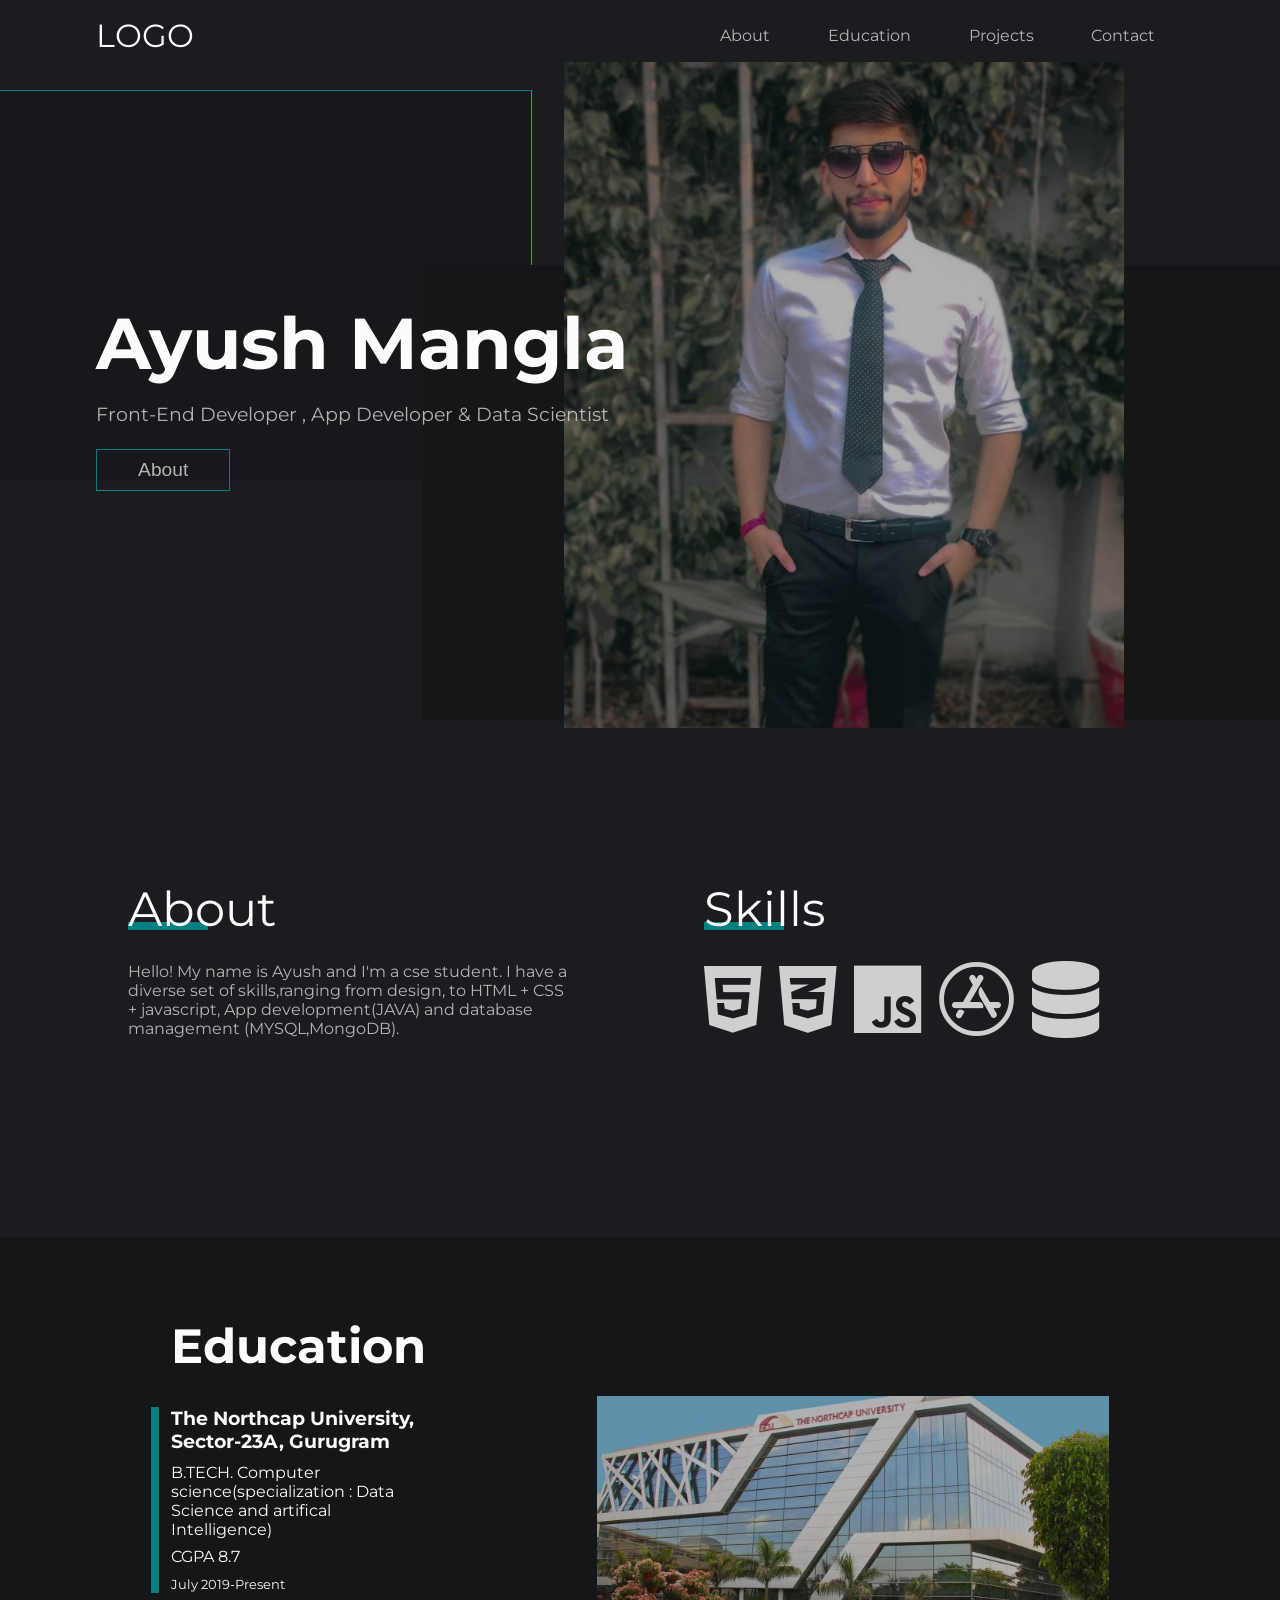
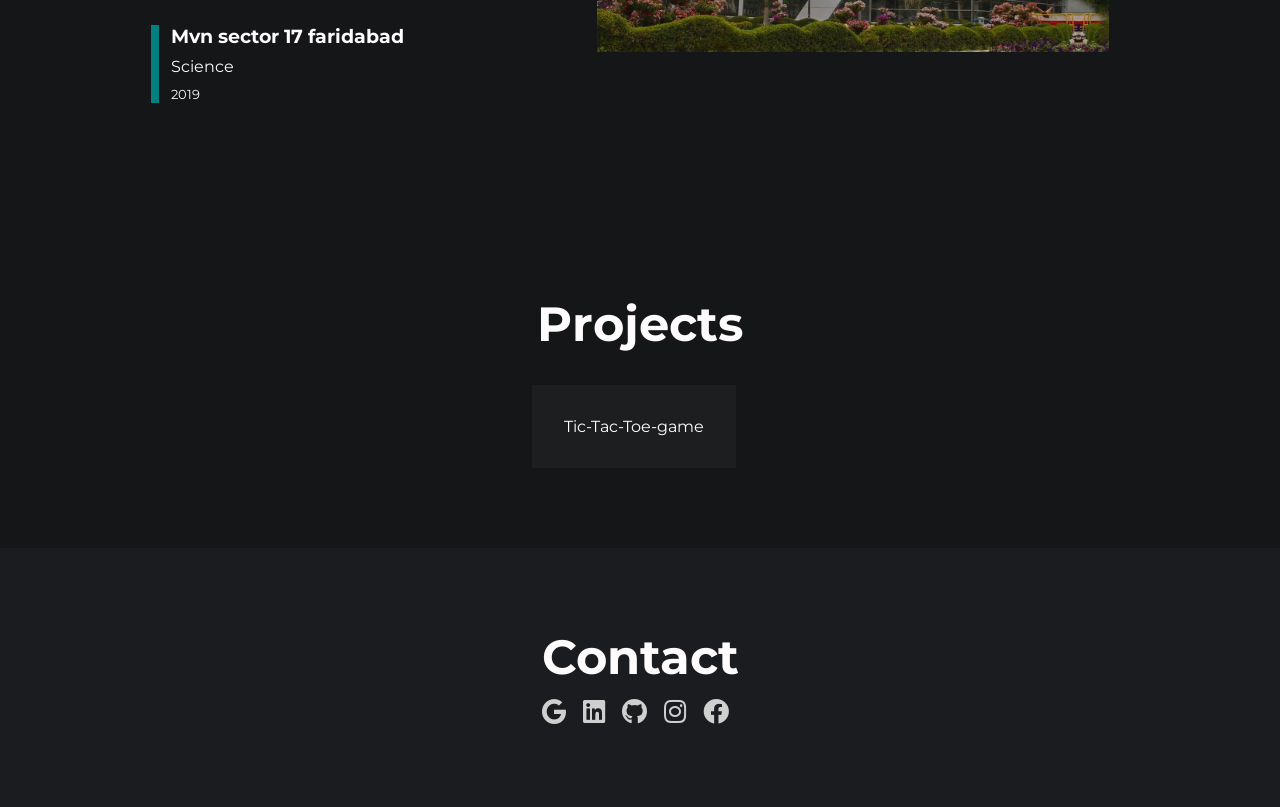
==== index.html @ 94862a06 "Update index.html" ====
<!DOCTYPE html>
<html lang="en">
<head>
    <meta charset="UTF-8">
    <meta name="viewport" content="width=device-width, initial-scale=1.0">
    <title>Ayush Mangla Portfolio</title>
    <link rel="stylesheet" href="style.css">
    <link rel="stylesheet" href="https://cdnjs.cloudflare.com/ajax/libs/font-awesome/5.15.3/css/all.min.css">
</head>
<body>
    <header class="nav center">
        <p class="logo">LOGO</p>
        <input type="checkbox" name="" class="checkBtn"/>
        <ol class="center">
            <a href="#About"><li>About</li></a>
            <a href="#Education"><li>Education</li></a>
            <a href="#Projects"><li>Projects</li></a>
            <a href="#Contact"><li>Contact</li></a>
        </ol>
    </header>
    <section class="main">
        <div class="box">
            <h1>Ayush Mangla</h1>
            <p>Front-End Developer , App Developer & Data Scientist</p>
            <a href="#About"><button class="btn">About</button></a>
        </div>
        <img src="profile.jpg"  alt="">
    </section>


    <!-- about -->
    <div class="about center" id="About">
        <div class="box_wrap">
            <p class="heading">About</p>
            <p class="text">Hello! My name is Ayush and I'm a cse student. I have a diverse set of skills,ranging from design, to HTML + CSS + javascript, App development(JAVA) and database management (MYSQL,MongoDB).</p>
        </div>
        <div class="box_wrap"> 
            <p class="heading">Skills</p>
            <div class="icons">
            <div class="skills_box">
                <i class="fab fa-html5 fa-3x"></i>
                <i class="fab fa-css3-alt fa-3x"></i>
                <i class="fab fa-js fa-3x"></i>
                <i class="fab fa-app-store fa-3x"></i>
                <i class="fas fa-database fa-3x"></i>
            </div>
        </div>
    </div>
    </div>


    <!-- education -->
    <div class="education center" id="Education">
        <div class="left_box">
            <h1 class="heading">Education</h1>
            <div class="container">
                <h3>The Northcap University, Sector-23A, Gurugram</h3>
                <p>B.TECH. Computer science(specialization : Data Science and artifical Intelligence)</p>
                <p>CGPA 8.7</p>
                <small>July 2019-Present</small>
            </div>
            <div class="container">
                <h3>Mvn sector 17 faridabad</h3>
                <p>Science</p>
                <small>2019</small>
            </div>
        </div>
        <div class="right_box">
            <img src="university.jpg" alt="">
        </div>
    </div>
    <!-- Projects -->
    <div class="projects center" id="Projects">
        <h3>Projects</h3>
        <div class="container">
            <a href="https://github.com/AyushMangla260/gameconnect-Tic-Tac-Toe-game", target="_blank">
                <div>Tic-Tac-Toe-game</div>
            </a>
        </div>
    </div>

    <!-- Contact -->
    <div class="contact center" id="Contact">
        <h3>Contact</h3>
        <div class="icons">
            <i onclick="google()" class="fab fa-google"></i>
            <i onclick="linkedin()" class="fab fa-linkedin"></i>
            <i onclick="github()" class="fab fa-github"></i>
            <i onclick="instagram()" class="fab fa-instagram"></i>
            <i onclick="facebook()" class="fab fa-facebook"></i>
        </div>
    </div>
    <script type="text/javascript" src="./port.js"></script>
</body>
</html>
---- style.css ----
@import url('https://fonts.googleapis.com/css2?family=Montserrat:wght@500&family=Work+Sans&display=swap');
*{
    margin: 0;
    padding: 0;
    box-shadow: border-box;
    scroll-behavior: smooth;
}
:root{
    --font: 'Montserrat', sans-serif;
    --prime-font: 'Work Sans', sans-serif;
    --bg: #1a1c20;
    --main-color: #008080;
    --main-font-color: #fdfbfb;
    --sec-font-color: #fcf1f1b4;
}
body{
    background: var(--bg);
    font-family: var(--font);
    color: var(--main-font-color);
    overflow-x: hidden;
    scroll-behavior: smooth;
}
.center{
    display: flex;
    justify-content: center;
    align-items: center;
}
/* navbar */
.nav {
    width: 85%;
    height: 70px;
    margin: 0 auto;
    justify-content: space-between;
}
.checkBtn{
    display: none;
}
.nav .logo{
    font-size: 2em;
}
.nav ol{
    list-style: none;
}
.nav ol a{
    text-decoration: none;
    color: var(--sec-font-color);
    margin: 0.3em;
    padding: 0.5em 1.5em;
    border-radius: 10px;
}
.nav ol a:hover{
    transition: background .8s;
    background: var(--main-color);
}
/* mains section */
.main{
    width: 85%;
    height: 650px;
    margin: 0 auto;
    display: flex;
    align-items: center;
    position: relative;
}
.main::before, .main::after{
    content: '';
    width: 80%;
    height: 70%;
    background: #151618;
    position: absolute;
    bottom: 0;
    right: -10%;
    z-index: -10;
}
.main::after{
    background: #15161885;
    height: 60%;
    top: 20px;
    left: -40%;
    border-top: 1px solid #008080;
    border-right: 1px solid #4985c9;
    z-index: -11;
}
.box h1{
    font-size: 4.5em;
    margin-bottom: 0.2em;
}
.box p{
    font-size: 1.2em;
    color: var(--sec-font-color);
    margin-bottom: 1.2em;
}
.box .btn{
    font-size: 1.2em;
    background: none;
    color: var(--sec-font-color);
    border: none;
    cursor: pointer;
    border: 1px solid var(--main-color);
    width: 7em;
    height: 2.2em;  
    transition: all .4s;
}
.box .btn:hover{
    background: var(--main-color);
}
.main img{
    width: 35em;
    position: absolute;
    right: 60px;
    z-index: -1;
}

/* about */
.about{
    width: 100%;
    padding: 8em 0;
    justify-content: space-evenly;
    flex-wrap: wrap;
    align-items: start;
}
.about .box_wrap{
    margin: 2em 0;
}
.about .box_wrap .heading{
    font-size: 3em;
    margin-bottom: 0.5em;
    position: relative;
}
.about .box_wrap .heading::before{
    content: '';
    position: absolute;
    bottom: 8px;
    left: 0;
    width: 80px;
    height: 8px;
    background: var(--main-color);
    z-index: -1;
}
.about .box_wrap .text{
    color: var(--sec-font-color);
}
.about .box_wrap{
    width: 35%;
}
.skills_box i{
    margin-right: 0.5em;
    margin-bottom: .5em;
    color: var(--sec-font-color);
}

/* education */
.education{
    width: 100%;
    background: #151618;
    padding: 5em 0;
    justify-content: space-evenly;
    flex-wrap: wrap;
}
.education .left_box{
    width: 20%;
}
.education .left_box .container{
    margin: 2em 0;
}
.education .heading{
    font-size: 3em;
}
.education :is(h3, small, p){
    margin: 0.5em 0;
}
.left_box .container{
    position: relative;
}
.left_box .container::before{
    content: '';
    position: absolute;
    width: 8px;
    height: 100%;
    background: var(--main-color);
    left: -20px;
}


.education .right_box{
    width: 40%;
}
.education .right_box img{
    width: 100%;
}
/* projects */
.projects{
    width: 100%;
    padding: 5em 0;
    background: #151618;
    flex-direction: column;
}
.projects h3{
    font-size: 3em;
}
.projects .container{
    width: 100%;
    display: flex;
    justify-content: center;
    flex-wrap: wrap;
}
.projects .container a{
    text-decoration: none;
    color: white;
    margin: 2em 0.8em 0 0 ;
    position: relative;
}
.projects .container a::before{
    content: '\f0a9';
    position: absolute;
    top: 0;
    left: 0;
    width: 100%;
    height: 100%;
    font-family: 'Font Awesome 5 Free';
    font-weight: 700;
    background: #008080;
    display: flex;
    justify-content: center;
    align-items: center;
    font-size: 2em;
    clip-path: circle(0% at 50% 50%);
    transition: clip-path .4s;
}
.projects .container a:hover::before{
    clip-path: circle(70.7% at 50% 50%);
}
.projects .container a div{
    padding: 2em;
    background: rgba(255, 255, 255, 0.034);
}

/* contact */
.icons{
    font-size: 1.6rem;
    margin-top: 10px;
}
.icons i{
    color: #cfcfcf;
    cursor: pointer;
    margin-right: 10px;
    transition: all .4s;
}
.icons i:hover{
    color: #2c5364;
}
.contact{
    width: 100%;
    padding: 5em 0;
    flex-direction: column;
}
.contact h3{
    font-size: 3em;
} h3:hover{
    color: paleturquoise;
}
@media (max-width: 1250px){
    .main img{ width: 25em; right: 0; }
}
@media (max-width: 1000px){
    body{ font-size: 14px; }
    .main img{ width: 35em; top: 80px; }
    .main{ align-items: flex-end; }
    .checkBtn{
        display: block; width: 25px;
        height: 25px; cursor: pointer;
        position: relative; appearance: none;
        -webkit-appearance: none;
    }
    .checkBtn::before{
        content: '\f0c9'; font-family: 'Font Awesome 5 Free';
        font-weight: 700; font-size: 1.9em;
        color: var(--sec-font-color);
    }
    .checkBtn:checked::before{ content: '\f00d'; }
    .nav ol{
        position: absolute; width: 100%;
        flex-direction: column;  background: var(--bg);
        top: 80px; left: 0;
        z-index: 100; padding: 1.2em 0;
        clip-path: polygon(0 0, 100% 0, 100% 0, 0 0); transition: clip-path .4s;
    }
    .checkBtn:checked ~ ol{ clip-path: polygon(0 0, 100% 0, 100% 100%, 0 100%); }
    .nav ol::before{
        content: '';  position: absolute;
        bottom: 0; left: 0;
        width: 100%;  height: 5px;
        background: var(--main-color);
    }
}
@media (max-width: 900px){
    .main img{
        width: 30em;
    }   
    .about .box_wrap, .education .left_box, .education .right_box{
        width: 60%;
    }
}
@media (max-width: 600px){
    .main img{
        width: 22em;
    }
}
@media (max-width: 400px){
    body{
        font-size: 10px;
    }
    .main{
        height: 450px;
    }
}
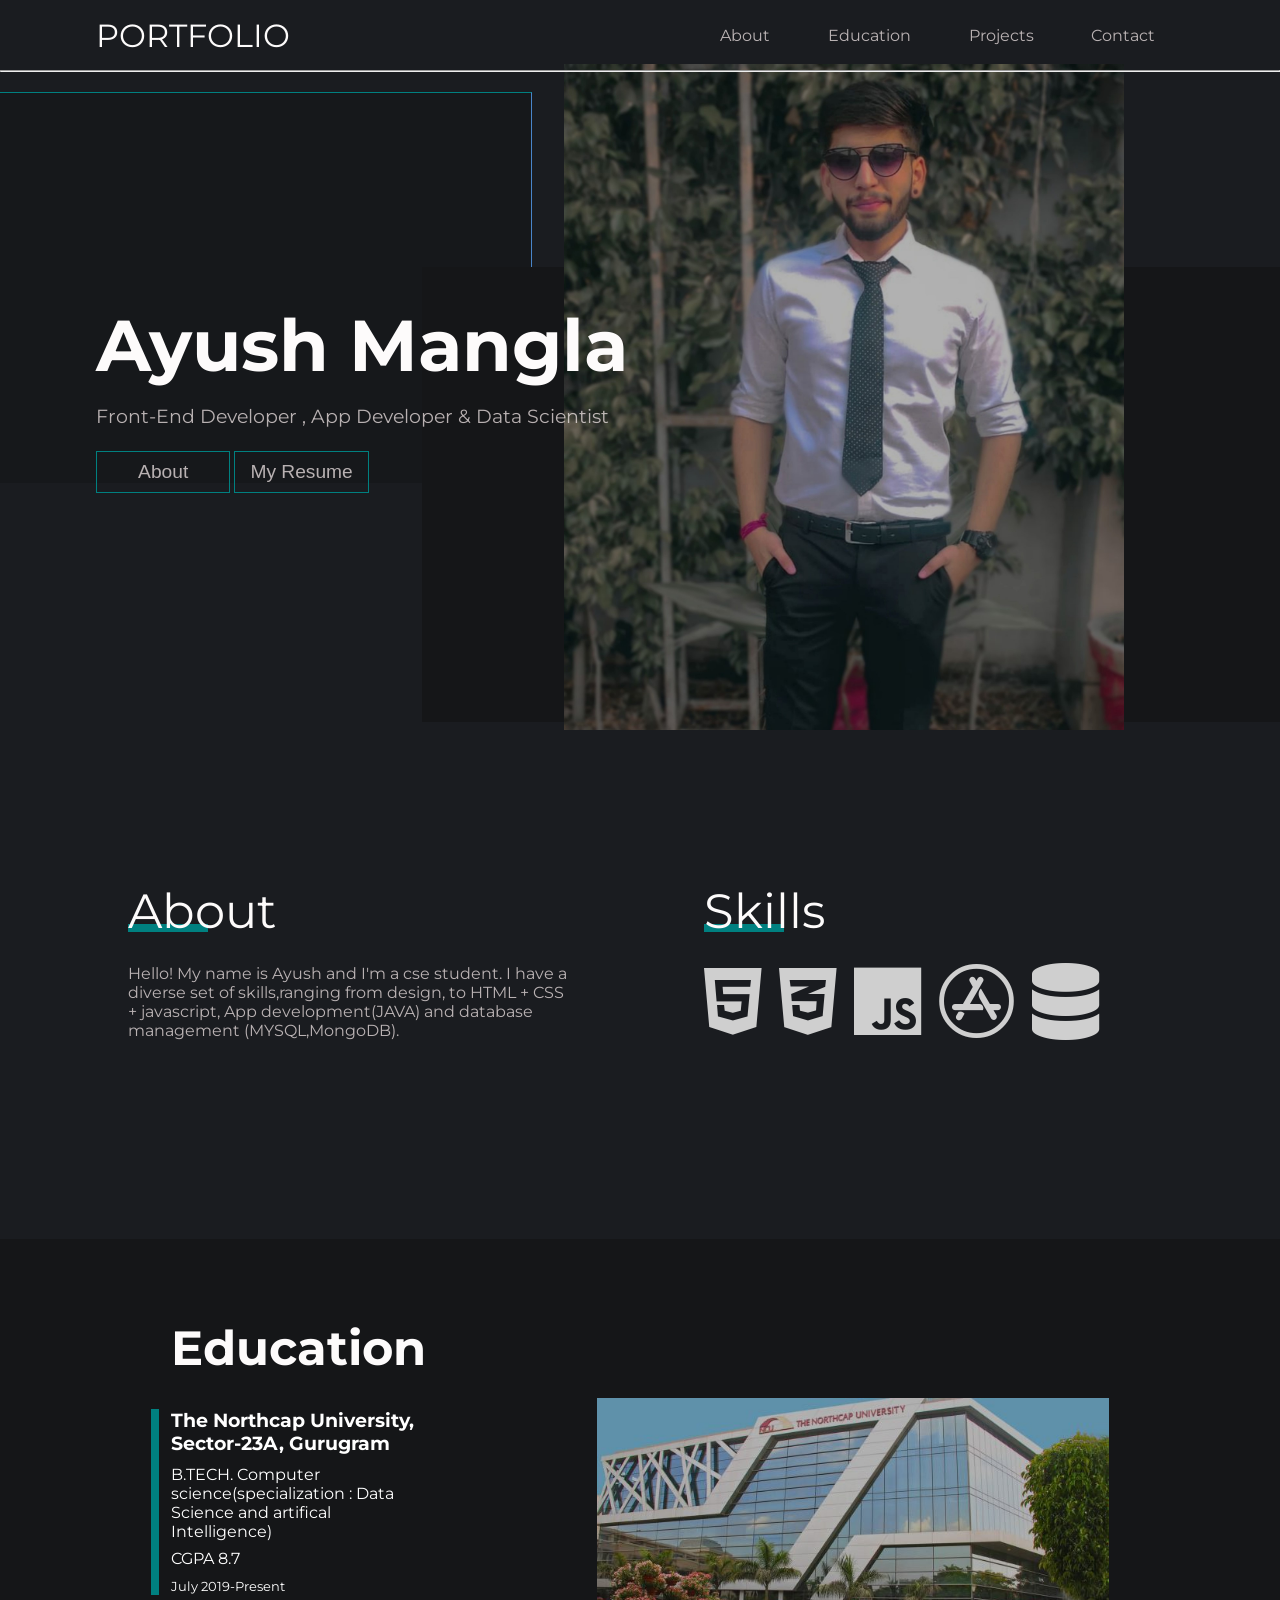
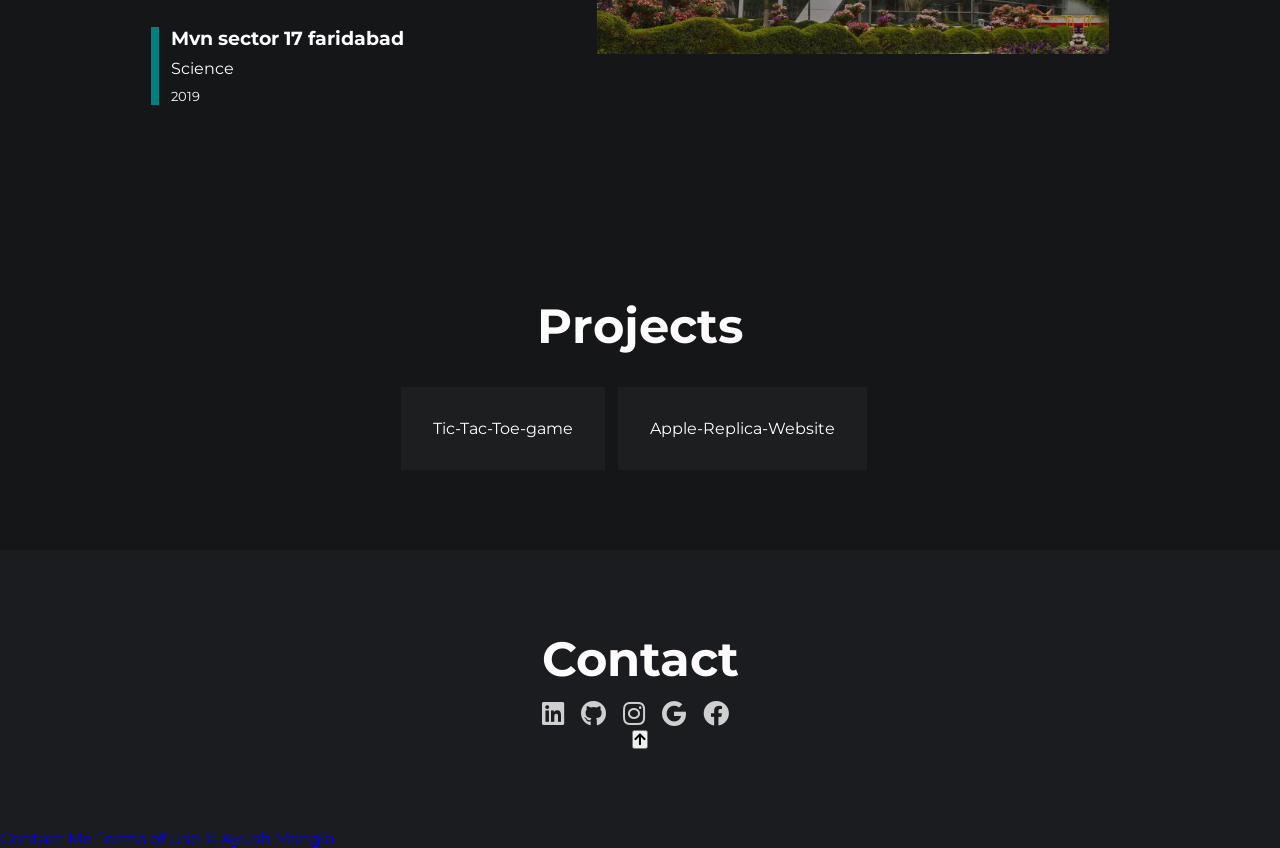
==== commit bd89c514: "Update Index.html" ====
--- a/index.html
+++ b/index.html
@@ -9,7 +9,7 @@
 </head>
 <body>
     <header class="nav center">
-        <p class="logo">LOGO</p>
+        <p class="logo">PORTFOLIO</p>
         <input type="checkbox" name="" class="checkBtn"/>
         <ol class="center">
             <a href="#About"><li>About</li></a>
@@ -18,11 +18,13 @@
             <a href="#Contact"><li>Contact</li></a>
         </ol>
     </header>
+    <hr>
     <section class="main">
         <div class="box">
             <h1>Ayush Mangla</h1>
             <p>Front-End Developer , App Developer & Data Scientist</p>
             <a href="#About"><button class="btn">About</button></a>
+            <a href="./Ayush's Resume.pdf" download="Ayush's Resume"><button class="btn">My Resume</button></a>
         </div>
         <img src="profile.jpg"  alt="">
     </section>
@@ -53,13 +55,13 @@
     <div class="education center" id="Education">
         <div class="left_box">
             <h1 class="heading">Education</h1>
-            <div class="container">
+            <div class="container" style="color: white;">
                 <h3>The Northcap University, Sector-23A, Gurugram</h3>
                 <p>B.TECH. Computer science(specialization : Data Science and artifical Intelligence)</p>
                 <p>CGPA 8.7</p>
                 <small>July 2019-Present</small>
             </div>
-            <div class="container">
+            <div class="container" style="color: white;"s>
                 <h3>Mvn sector 17 faridabad</h3>
                 <p>Science</p>
                 <small>2019</small>
@@ -76,6 +78,9 @@
             <a href="https://github.com/AyushMangla260/gameconnect-Tic-Tac-Toe-game", target="_blank">
                 <div>Tic-Tac-Toe-game</div>
             </a>
+            <a href="https://github.com/AyushMangla260/appleReplica", target="_blank">
+                <div>Apple-Replica-Website</div>
+            </a>
         </div>
     </div>
 
@@ -83,13 +88,22 @@
     <div class="contact center" id="Contact">
         <h3>Contact</h3>
         <div class="icons">
+            <i id= "linkdn_handle" onclick="linkedin()" class="fab fa-linkedin"></i>
+            <i onclick="github()" class="fab fa-github"></i>
+            <i id="insta_handle" onclick="instagram()" class="fab fa-instagram"></i>
             <i onclick="google()" class="fab fa-google"></i>
-            <i onclick="linkedin()" class="fab fa-linkedin"></i>
-            <i onclick="github()" class="fab fa-github"></i>
-            <i onclick="instagram()" class="fab fa-instagram"></i>
-            <i onclick="facebook()" class="fab fa-facebook"></i>
+            <i id="facebook" onclick="facebook()" class="fab fa-facebook"></i>
+        </div>
+        <div>
+            <button onclick="topFunction()" id="myBtn" title="Go to top"><i class="fas fa-arrow-up"></i></button>
         </div>
     </div>
+    <footer>
+        <a href="#Contact">Contact Me</a>
+        <a href="#">Terms of Use</a>
+        <a href="#" class="flex-align-left">&copy; Ayush Mangla</a>
+    </footer>
     <script type="text/javascript" src="./port.js"></script>
 </body>
 </html>
+
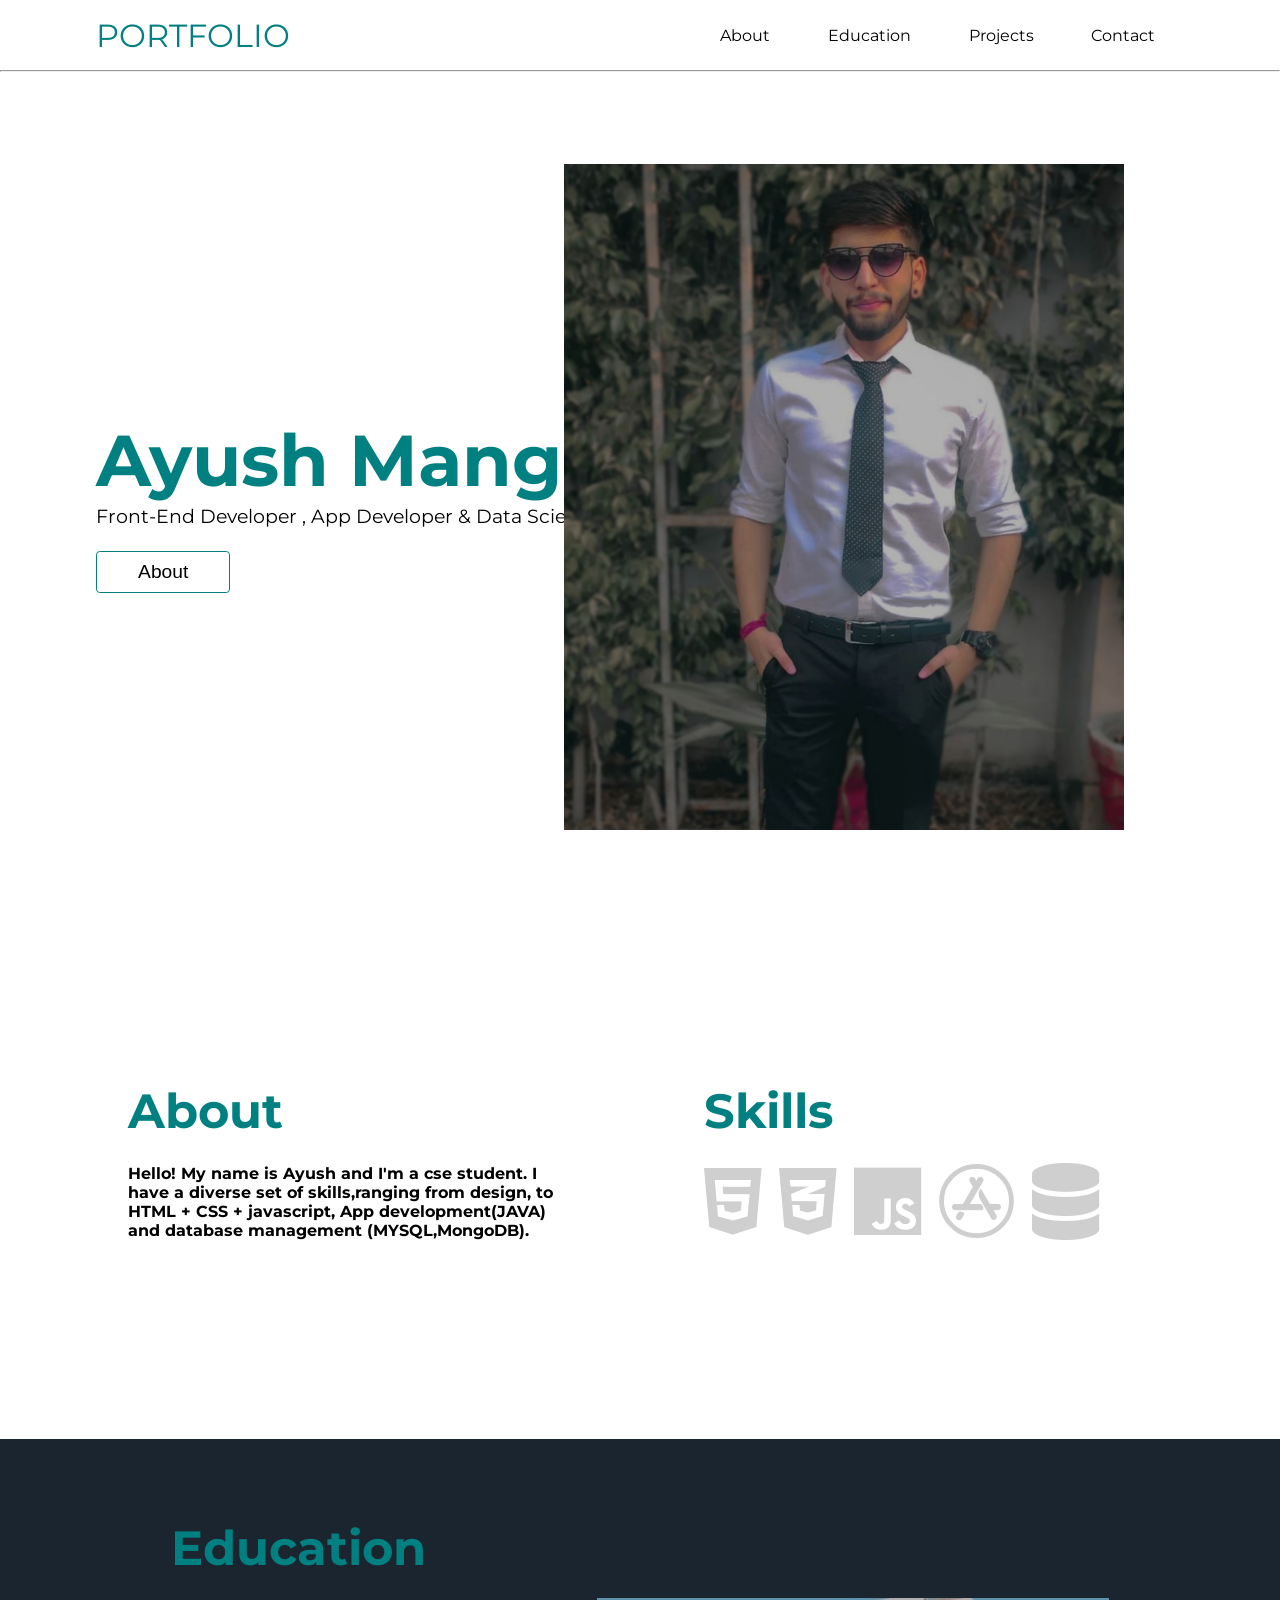
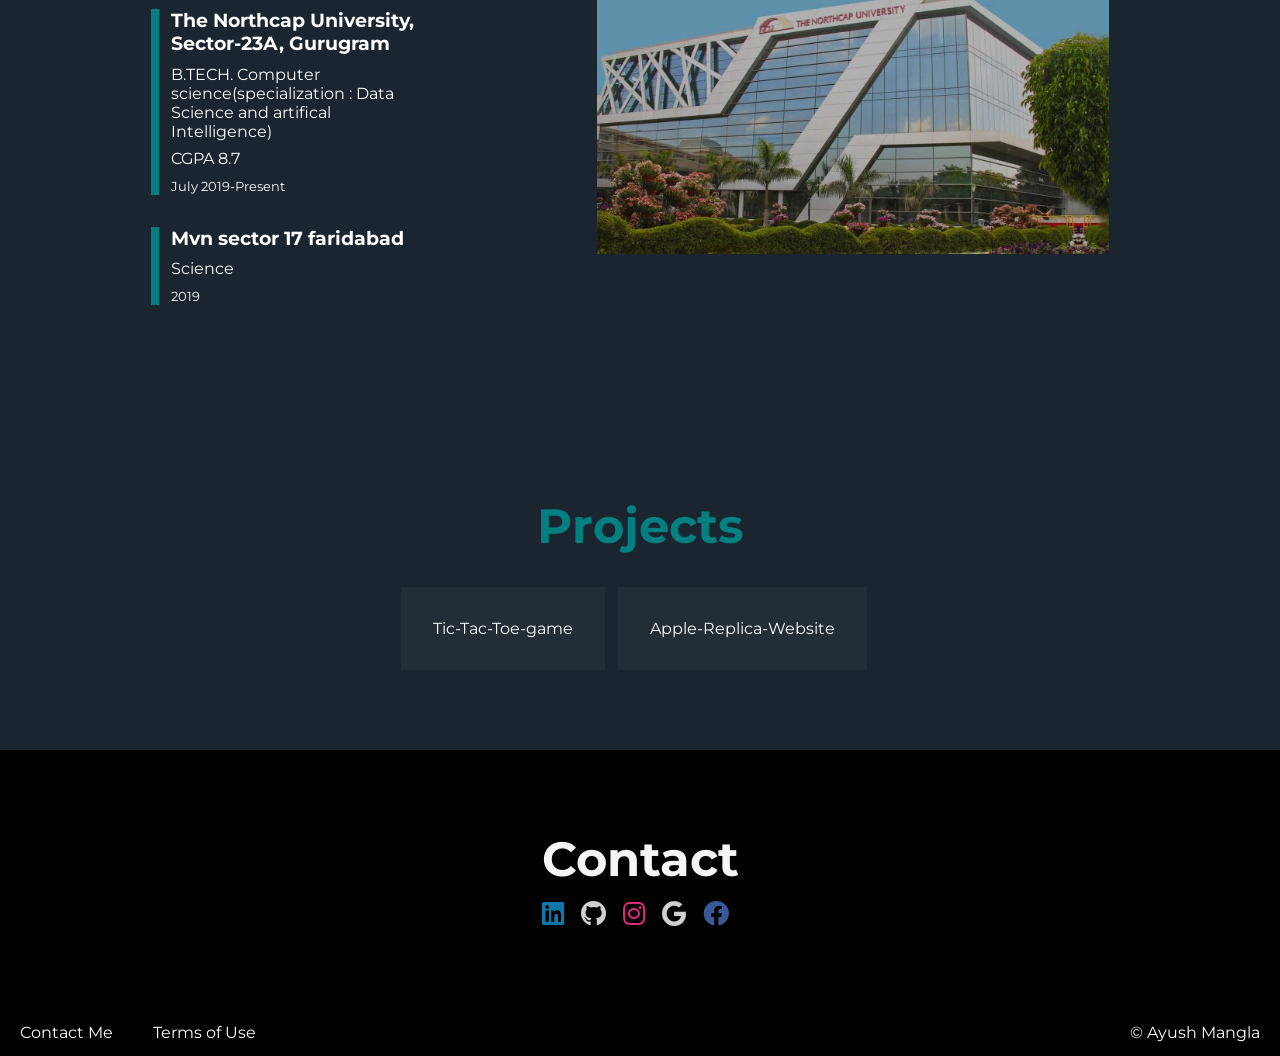
==== commit 05ba4117: "removing resume" ====
--- a/index.html
+++ b/index.html
@@ -24,7 +24,6 @@
             <h1>Ayush Mangla</h1>
             <p>Front-End Developer , App Developer & Data Scientist</p>
             <a href="#About"><button class="btn">About</button></a>
-            <a href="./Ayush's Resume.pdf" download="Ayush's Resume"><button class="btn">My Resume</button></a>
         </div>
         <img src="profile.jpg"  alt="">
     </section>
--- a/style.css
+++ b/style.css
@@ -8,10 +8,10 @@
 :root{
     --font: 'Montserrat', sans-serif;
     --prime-font: 'Work Sans', sans-serif;
-    --bg: #1a1c20;
+    --bg: white;
     --main-color: #008080;
-    --main-font-color: #fdfbfb;
-    --sec-font-color: #fcf1f1b4;
+    --main-font-color:#008080;
+    --sec-font-color: black;
 }
 body{
     background: var(--bg);
@@ -55,34 +55,15 @@
 /* mains section */
 .main{
     width: 85%;
-    height: 650px;
+    height: 850px;
     margin: 0 auto;
     display: flex;
     align-items: center;
     position: relative;
 }
-.main::before, .main::after{
-    content: '';
-    width: 80%;
-    height: 70%;
-    background: #151618;
-    position: absolute;
-    bottom: 0;
-    right: -10%;
-    z-index: -10;
-}
-.main::after{
-    background: #15161885;
-    height: 60%;
-    top: 20px;
-    left: -40%;
-    border-top: 1px solid #008080;
-    border-right: 1px solid #4985c9;
-    z-index: -11;
-}
 .box h1{
     font-size: 4.5em;
-    margin-bottom: 0.2em;
+    margin-top: 0.2em;
 }
 .box p{
     font-size: 1.2em;
@@ -90,10 +71,10 @@
     margin-bottom: 1.2em;
 }
 .box .btn{
+    border-radius: 0.1cm;
     font-size: 1.2em;
     background: none;
     color: var(--sec-font-color);
-    border: none;
     cursor: pointer;
     border: 1px solid var(--main-color);
     width: 7em;
@@ -107,12 +88,13 @@
     width: 35em;
     position: absolute;
     right: 60px;
-    z-index: -1;
+    z-index: 7;
 }
 
 /* about */
 .about{
     width: 100%;
+    font-weight: 700;
     padding: 8em 0;
     justify-content: space-evenly;
     flex-wrap: wrap;
@@ -126,16 +108,7 @@
     margin-bottom: 0.5em;
     position: relative;
 }
-.about .box_wrap .heading::before{
-    content: '';
-    position: absolute;
-    bottom: 8px;
-    left: 0;
-    width: 80px;
-    height: 8px;
-    background: var(--main-color);
-    z-index: -1;
-}
+
 .about .box_wrap .text{
     color: var(--sec-font-color);
 }
@@ -151,7 +124,7 @@
 /* education */
 .education{
     width: 100%;
-    background: #151618;
+    background: #1a252f;
     padding: 5em 0;
     justify-content: space-evenly;
     flex-wrap: wrap;
@@ -191,7 +164,7 @@
 .projects{
     width: 100%;
     padding: 5em 0;
-    background: #151618;
+    background: #1a252f;
     flex-direction: column;
 }
 .projects h3{
@@ -226,7 +199,7 @@
     clip-path: circle(0% at 50% 50%);
     transition: clip-path .4s;
 }
-.projects .container a:hover::before{
+.projects .container a:hover::before, a::after{
     clip-path: circle(70.7% at 50% 50%);
 }
 .projects .container a div{
@@ -249,6 +222,8 @@
     color: #2c5364;
 }
 .contact{
+    color: whitesmoke;
+    background-color: black;
     width: 100%;
     padding: 5em 0;
     flex-direction: column;
@@ -258,6 +233,66 @@
 } h3:hover{
     color: paleturquoise;
 }
+#myBtn {
+    display: none; 
+    position: fixed; 
+    bottom: 20px; 
+    right: 30px;
+    z-index: 99; 
+    border: none; 
+    outline: none; 
+    background-color:  #2c5364; 
+    color: white; 
+    cursor: pointer; 
+    padding: 15px; 
+    border-radius: 10px; 
+    font-size: 18px; 
+  }
+  
+  #myBtn:hover {
+    background-color: #555; /* Add a dark-grey background on hover */
+  }
+  
+footer {
+    display: flex;
+    overflow: hidden;
+    background-color: black;
+  }
+  
+  footer a {
+    float: left;
+    display: block;
+    color: white;
+    text-align: center;
+    padding: 14px 20px;
+    text-decoration: none;
+  }
+  
+  .copyright {
+    color: #fff;
+    margin-left: auto;
+    padding-right: 15px;
+  }
+  
+  .flex-align-left {
+    margin-left: auto;
+  }
+  #linkdn_handle {
+  color: #0e76a8;
+}
+#insta_handle {
+    color: #dd2a7b;
+  }
+  #insta_handle:hover{
+      
+    text-shadow: 0 0 15px  #dd2a7b;
+  }
+  #facebook{
+    color: #3b5998;
+  }
+  #facebook:hover{
+    text-shadow: 0 0 15px  #3b5998;
+  }
 @media (max-width: 1250px){
     .main img{ width: 25em; right: 0; }
 }
@@ -313,3 +348,14 @@
         height: 450px;
     }
 }
+
+  @media screen and (max-width: 700px) {
+    footer {
+      flex-direction: column;
+      padding: 10px 0px;
+    }
+  
+    .flex-align-left {
+      margin-left: 0;
+    }
+  }
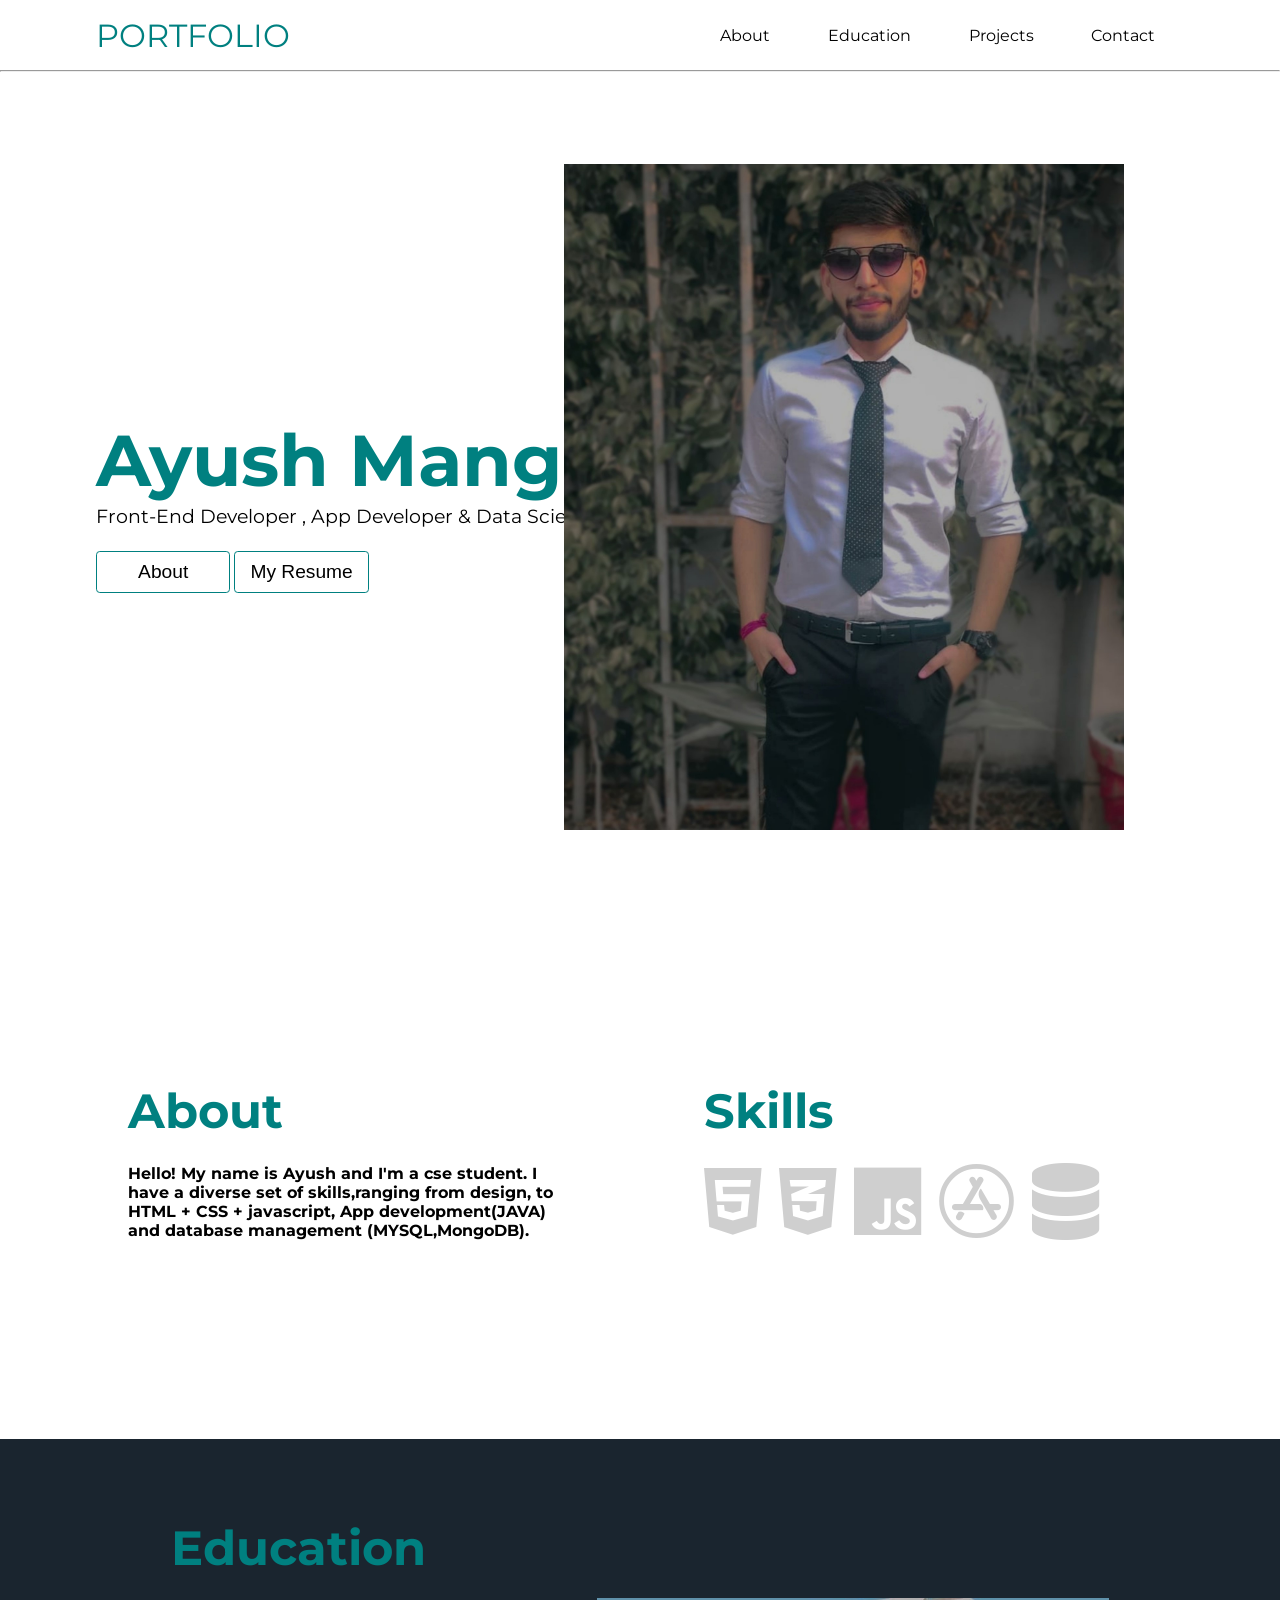
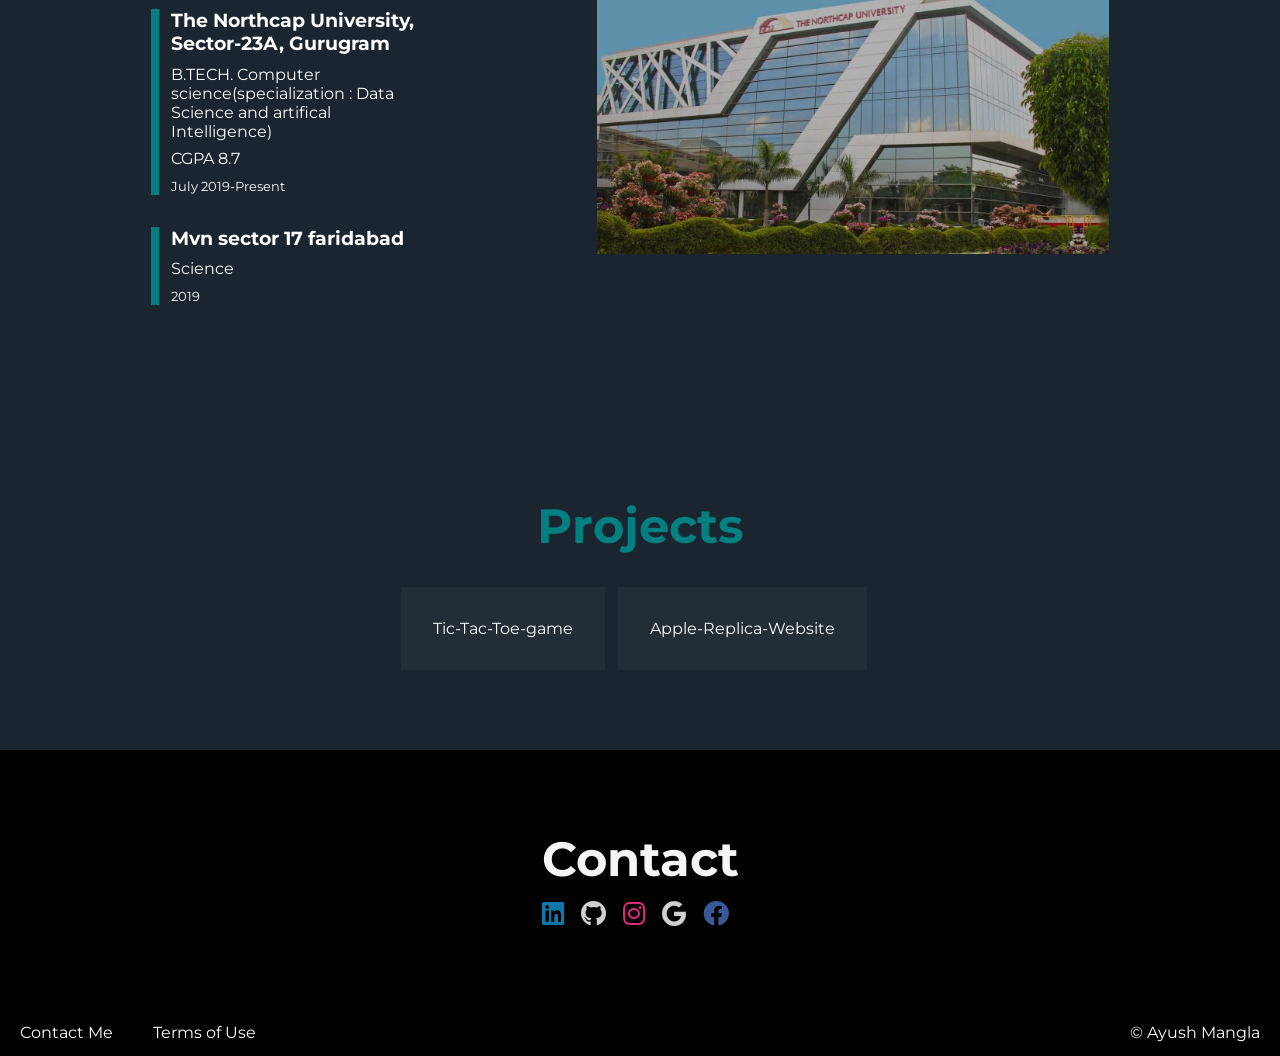
==== commit 1f6e59da: "Adding Resume" ====
--- a/index.html
+++ b/index.html
@@ -24,6 +24,8 @@
             <h1>Ayush Mangla</h1>
             <p>Front-End Developer , App Developer & Data Scientist</p>
             <a href="#About"><button class="btn">About</button></a>
+            
+            <a href="./Ayush's Resume.pdf" download="Ayush's Resume"><button class="btn">My Resume</button></a>
         </div>
         <img src="profile.jpg"  alt="">
     </section>
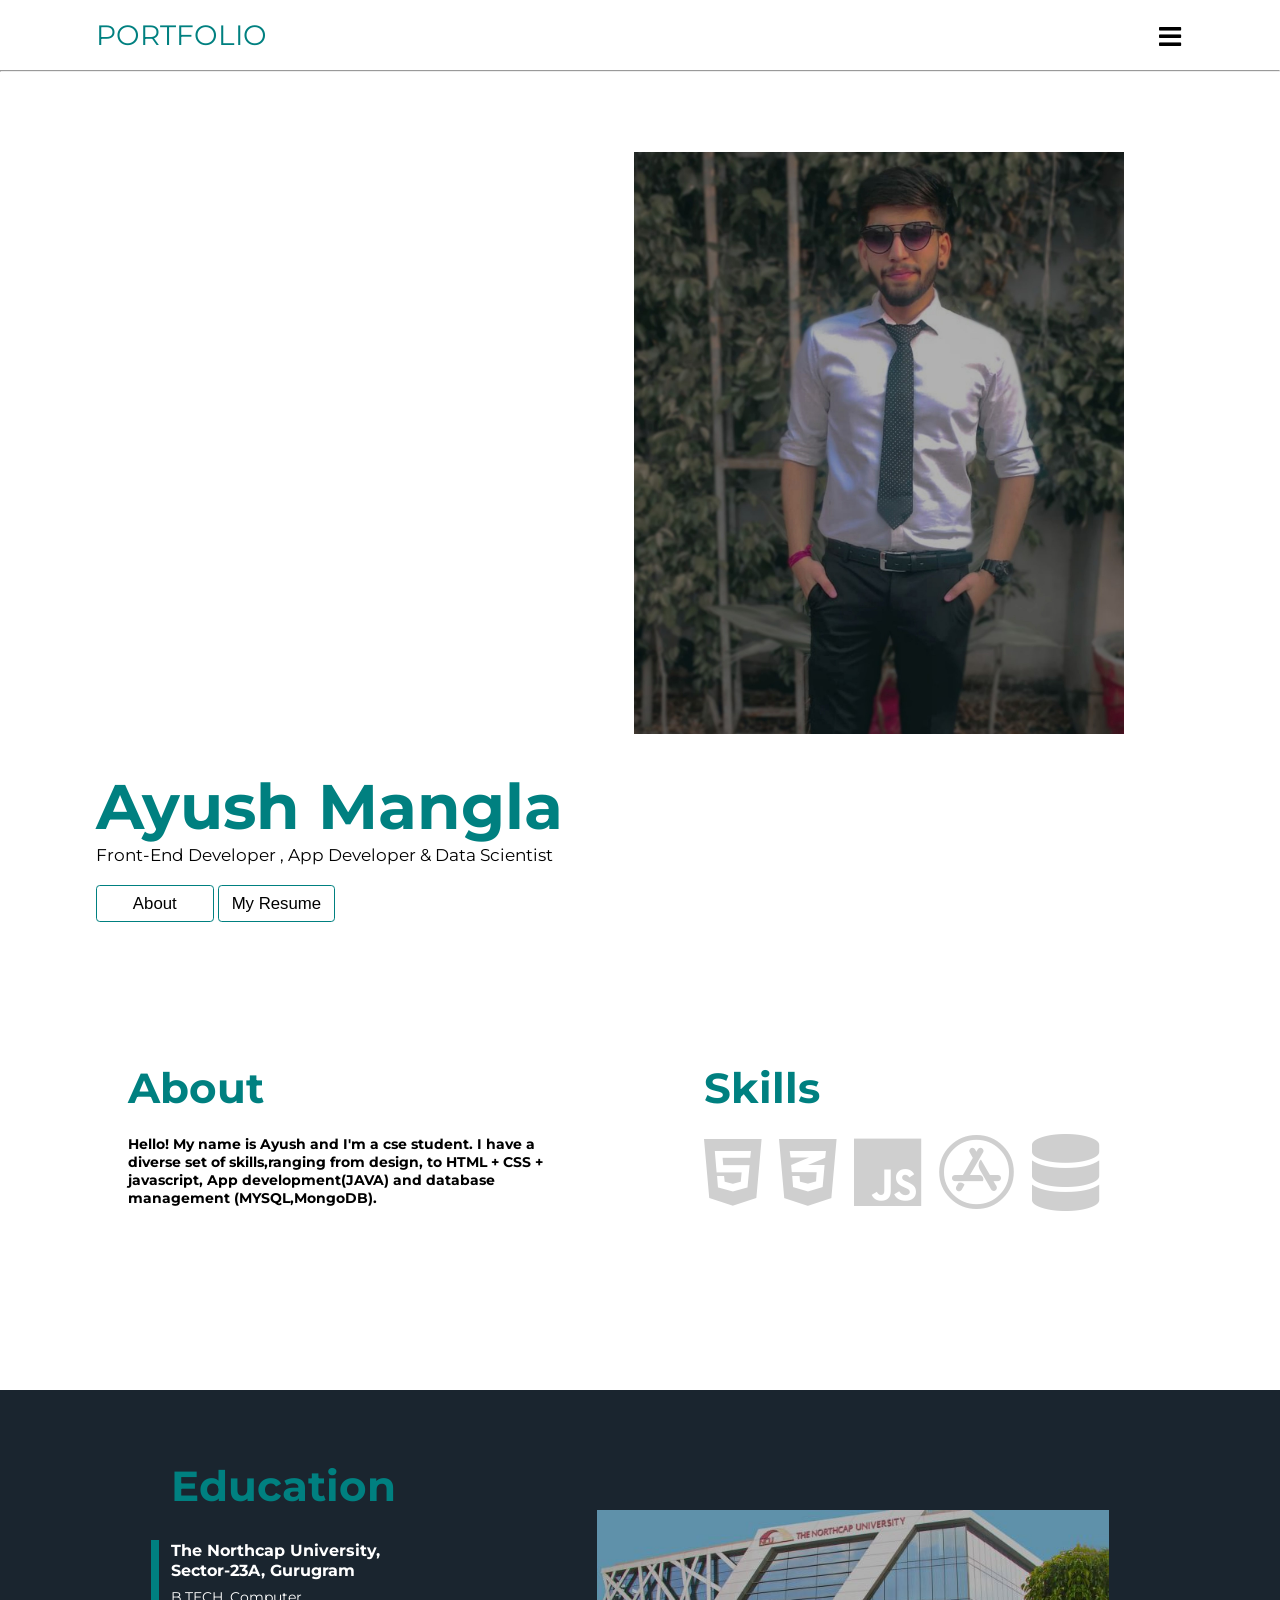
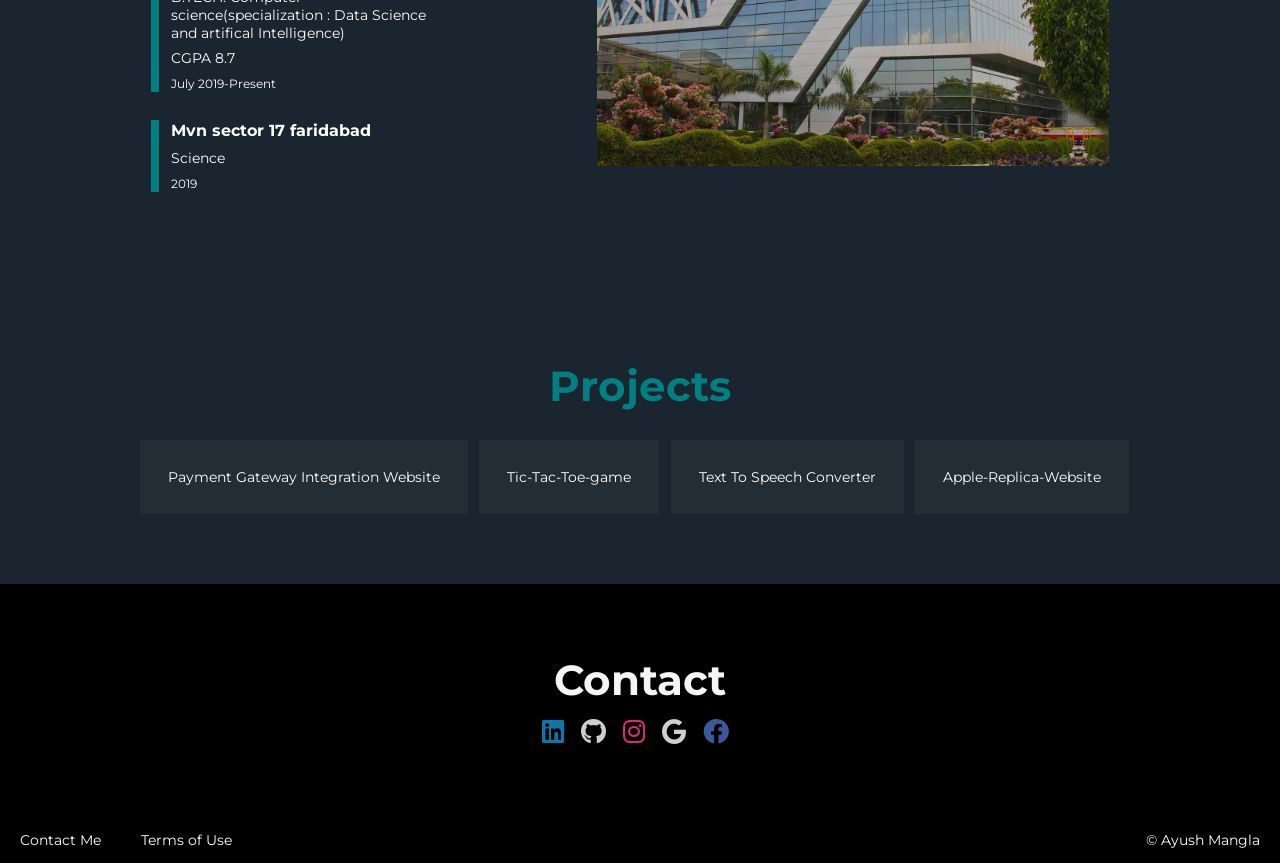
==== commit 129afd37: "Update Index.html" ====
--- a/index.html
+++ b/index.html
@@ -4,6 +4,7 @@
     <meta charset="UTF-8">
     <meta name="viewport" content="width=device-width, initial-scale=1.0">
     <title>Ayush Mangla Portfolio</title>
+    <link rel="shortcut icon" href="./ayushLogo.png" />
     <link rel="stylesheet" href="style.css">
     <link rel="stylesheet" href="https://cdnjs.cloudflare.com/ajax/libs/font-awesome/5.15.3/css/all.min.css">
 </head>
@@ -25,7 +26,7 @@
             <p>Front-End Developer , App Developer & Data Scientist</p>
             <a href="#About"><button class="btn">About</button></a>
             
-            <a href="./Ayush's Resume.pdf" download="Ayush's Resume"><button class="btn">My Resume</button></a>
+            <a href="AyushResume.pdf" download="Ayush's Resume"><button class="btn">My Resume</button></a>
         </div>
         <img src="profile.jpg"  alt="">
     </section>
@@ -76,8 +77,14 @@
     <div class="projects center" id="Projects">
         <h3>Projects</h3>
         <div class="container">
+             <a href="https://github.com/AyushMangla260/Payment-Gateway-integration", target="_blank">
+                <div>Payment Gateway Integration Website</div>
+            </a>
             <a href="https://github.com/AyushMangla260/gameconnect-Tic-Tac-Toe-game", target="_blank">
                 <div>Tic-Tac-Toe-game</div>
+            </a>
+             <a href="https://github.com/AyushMangla260/Text-To-Speech-Converter", target="_blank">
+                <div>Text To Speech Converter</div>
             </a>
             <a href="https://github.com/AyushMangla260/appleReplica", target="_blank">
                 <div>Apple-Replica-Website</div>
--- a/style.css
+++ b/style.css
@@ -61,6 +61,9 @@
     align-items: center;
     position: relative;
 }
+.box h1:hover{
+    color: black;
+}
 .box h1{
     font-size: 4.5em;
     margin-top: 0.2em;
@@ -152,7 +155,6 @@
     background: var(--main-color);
     left: -20px;
 }
-
 
 .education .right_box{
     width: 40%;
@@ -293,10 +295,10 @@
   #facebook:hover{
     text-shadow: 0 0 15px  #3b5998;
   }
-@media (max-width: 1250px){
+  @media (max-width: 1250px){
     .main img{ width: 25em; right: 0; }
 }
-@media (max-width: 1000px){
+@media (max-width: 1350px){
     body{ font-size: 14px; }
     .main img{ width: 35em; top: 80px; }
     .main{ align-items: flex-end; }
@@ -335,21 +337,17 @@
         width: 60%;
     }
 }
-@media (max-width: 600px){
-    .main img{
-        width: 22em;
-    }
-}
-@media (max-width: 400px){
-    body{
-        font-size: 10px;
-    }
-    .main{
-        height: 450px;
-    }
-}
+
+
 
   @media screen and (max-width: 700px) {
+      .box h1{
+          font-size: 52px;
+      }
+    .main img {
+        height: auto;
+        width: 100%;
+      }
     footer {
       flex-direction: column;
       padding: 10px 0px;
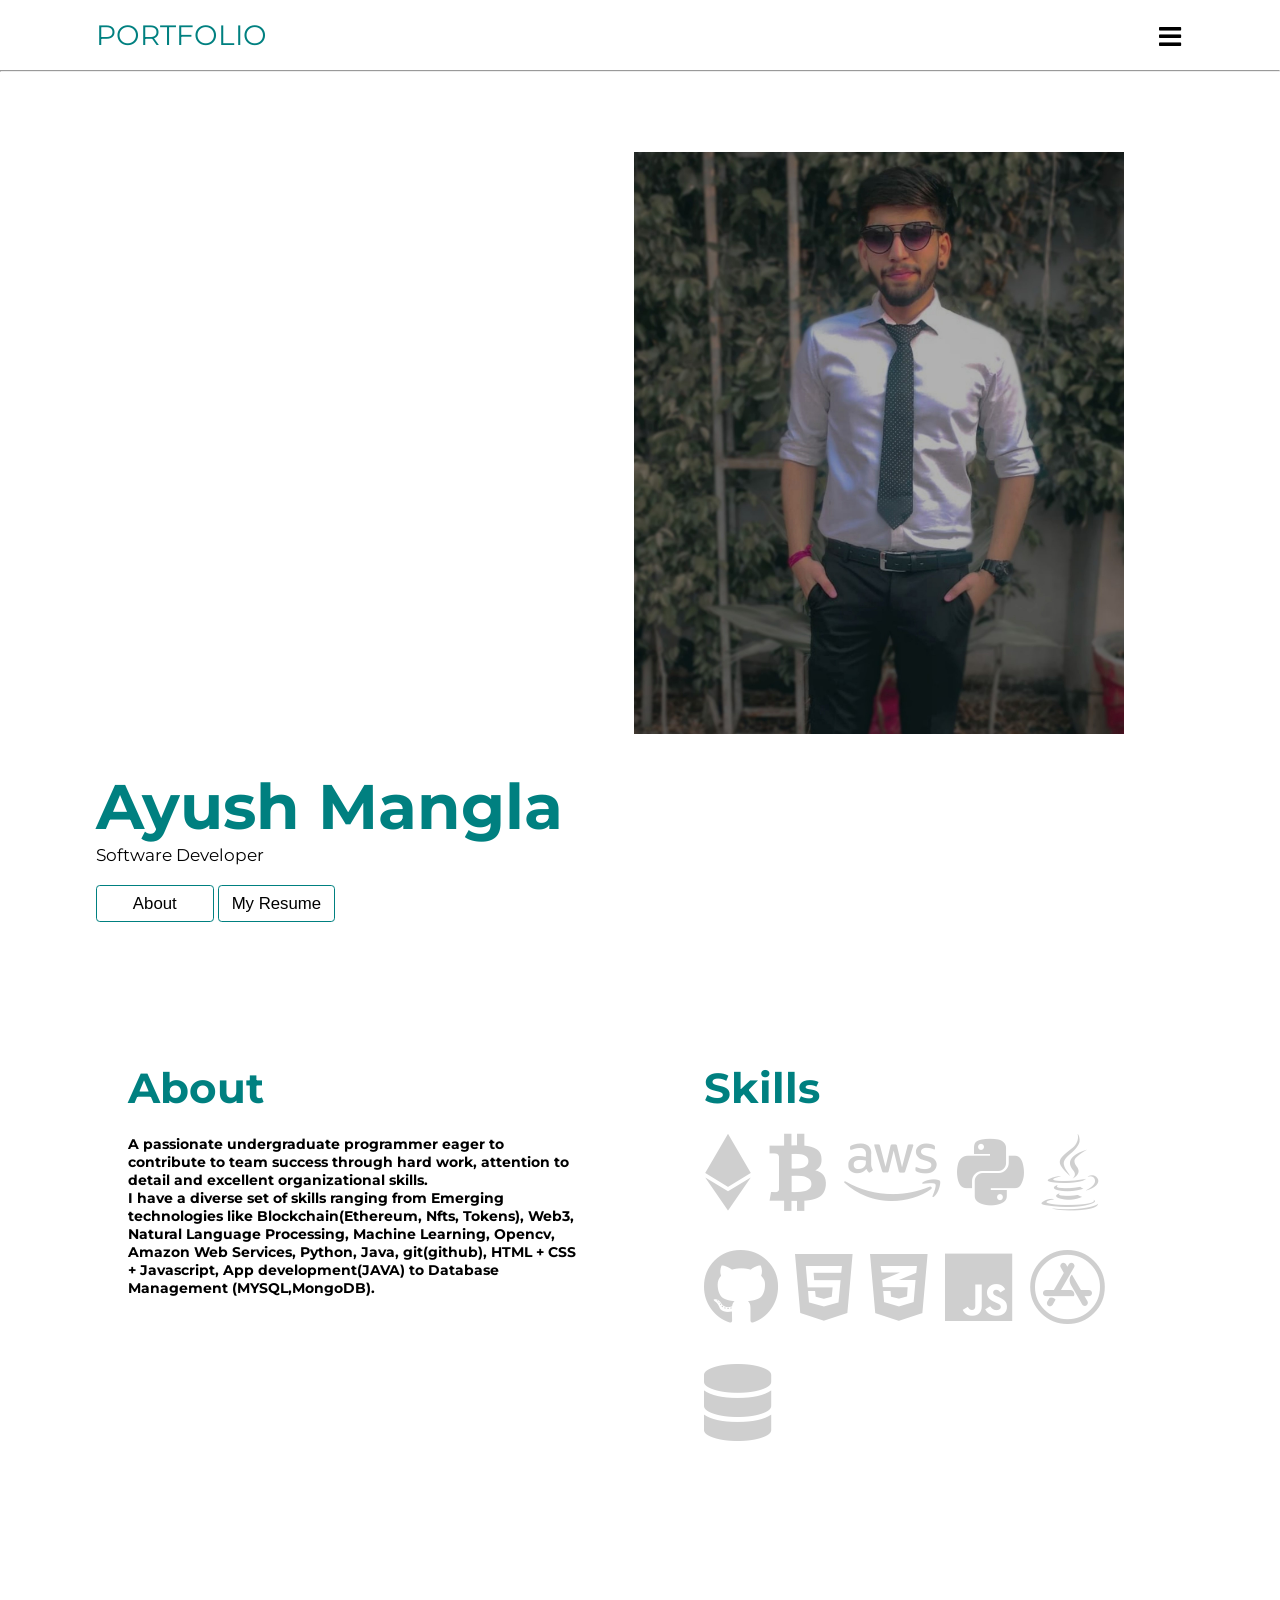
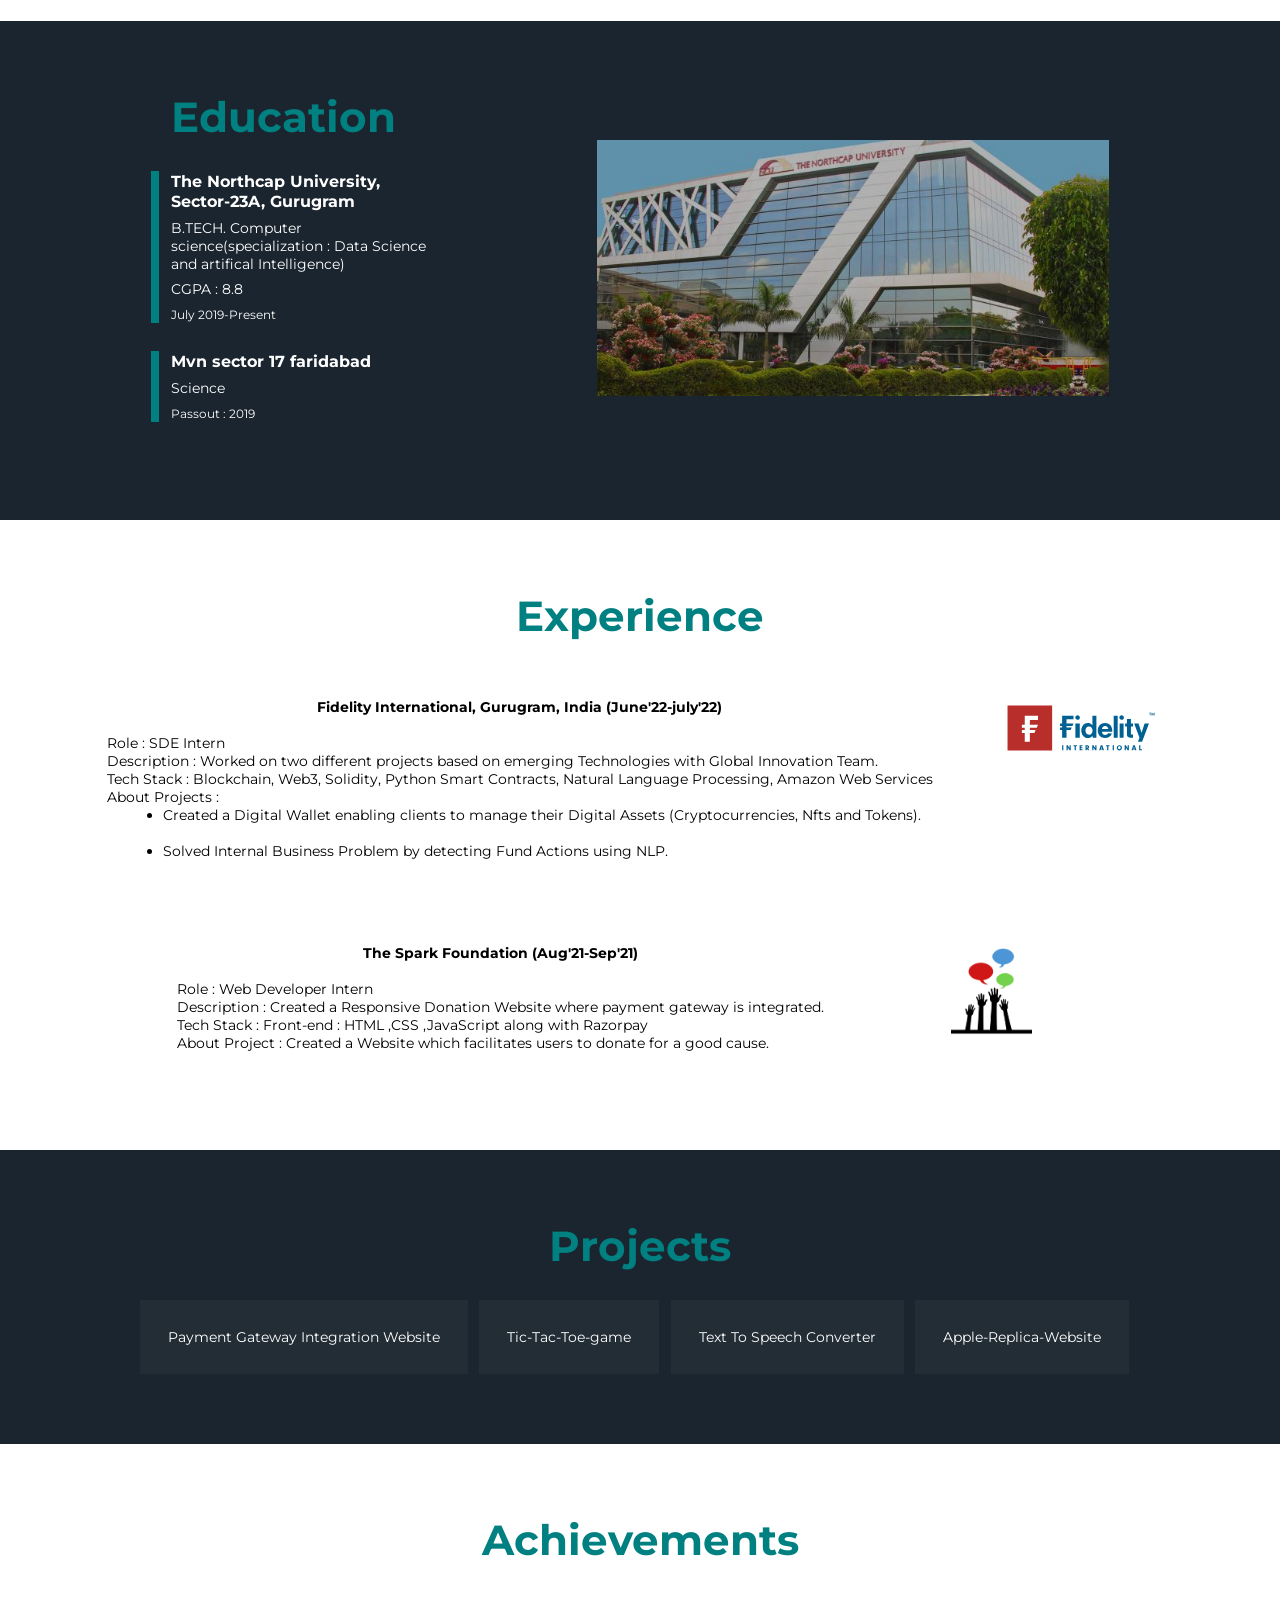
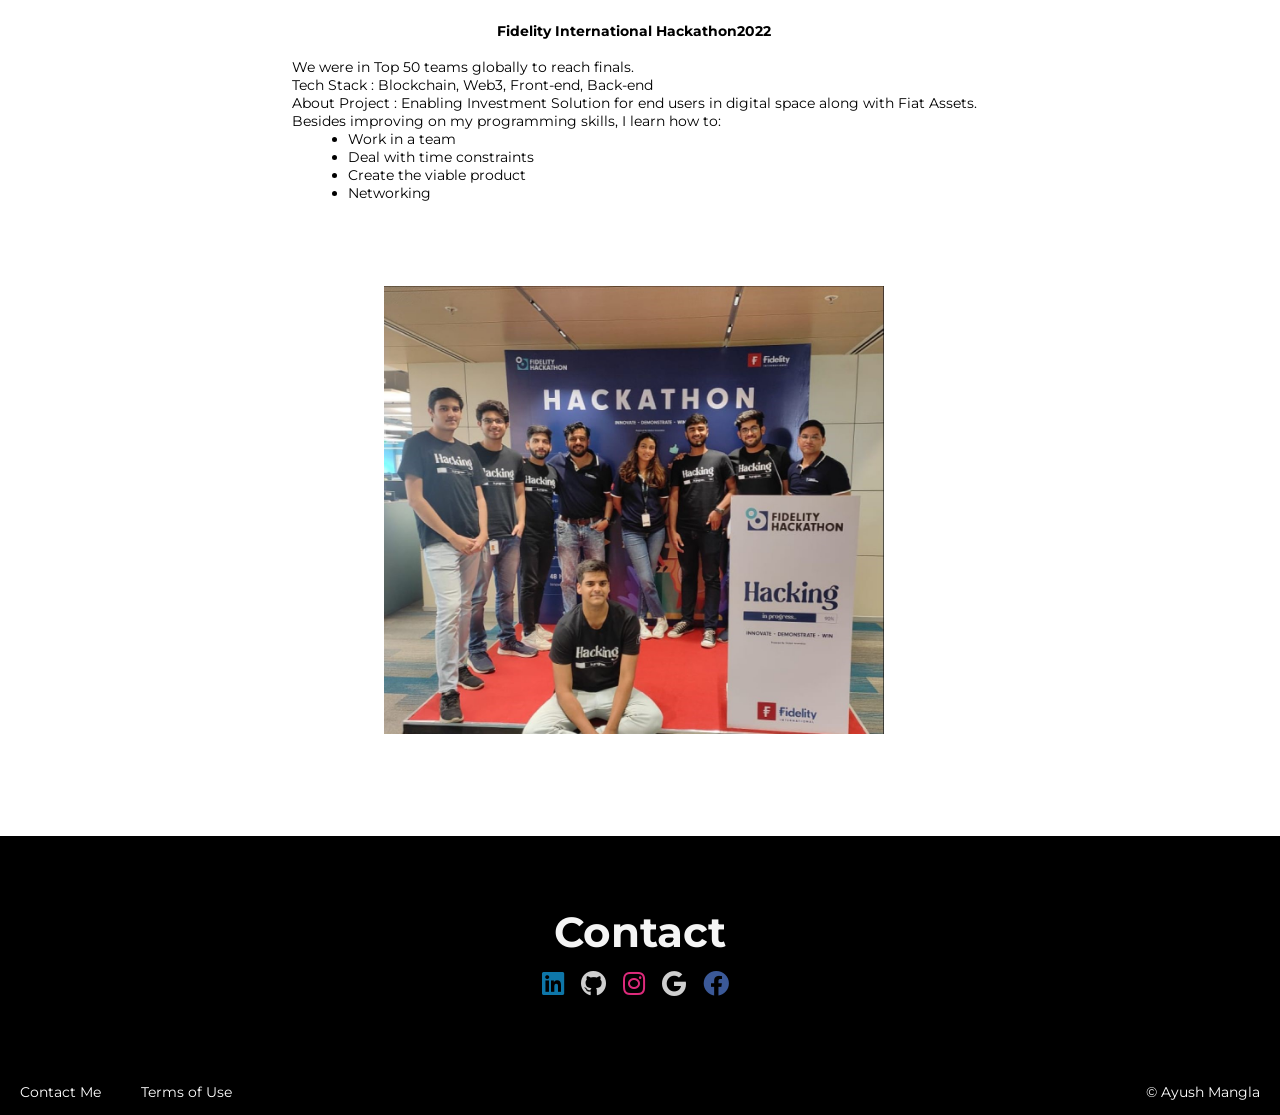
==== commit 9b4c9412: "Updated" ====
--- a/index.html
+++ b/index.html
@@ -1,117 +1,193 @@
-<!DOCTYPE html>
-<html lang="en">
-<head>
-    <meta charset="UTF-8">
-    <meta name="viewport" content="width=device-width, initial-scale=1.0">
-    <title>Ayush Mangla Portfolio</title>
-    <link rel="shortcut icon" href="./ayushLogo.png" />
-    <link rel="stylesheet" href="style.css">
-    <link rel="stylesheet" href="https://cdnjs.cloudflare.com/ajax/libs/font-awesome/5.15.3/css/all.min.css">
-</head>
-<body>
-    <header class="nav center">
-        <p class="logo">PORTFOLIO</p>
-        <input type="checkbox" name="" class="checkBtn"/>
-        <ol class="center">
-            <a href="#About"><li>About</li></a>
-            <a href="#Education"><li>Education</li></a>
-            <a href="#Projects"><li>Projects</li></a>
-            <a href="#Contact"><li>Contact</li></a>
-        </ol>
-    </header>
-    <hr>
-    <section class="main">
-        <div class="box">
-            <h1>Ayush Mangla</h1>
-            <p>Front-End Developer , App Developer & Data Scientist</p>
-            <a href="#About"><button class="btn">About</button></a>
-            
-            <a href="AyushResume.pdf" download="Ayush's Resume"><button class="btn">My Resume</button></a>
-        </div>
-        <img src="profile.jpg"  alt="">
-    </section>
-
-
-    <!-- about -->
-    <div class="about center" id="About">
-        <div class="box_wrap">
-            <p class="heading">About</p>
-            <p class="text">Hello! My name is Ayush and I'm a cse student. I have a diverse set of skills,ranging from design, to HTML + CSS + javascript, App development(JAVA) and database management (MYSQL,MongoDB).</p>
-        </div>
-        <div class="box_wrap"> 
-            <p class="heading">Skills</p>
-            <div class="icons">
-            <div class="skills_box">
-                <i class="fab fa-html5 fa-3x"></i>
-                <i class="fab fa-css3-alt fa-3x"></i>
-                <i class="fab fa-js fa-3x"></i>
-                <i class="fab fa-app-store fa-3x"></i>
-                <i class="fas fa-database fa-3x"></i>
-            </div>
-        </div>
-    </div>
-    </div>
-
-
-    <!-- education -->
-    <div class="education center" id="Education">
-        <div class="left_box">
-            <h1 class="heading">Education</h1>
-            <div class="container" style="color: white;">
-                <h3>The Northcap University, Sector-23A, Gurugram</h3>
-                <p>B.TECH. Computer science(specialization : Data Science and artifical Intelligence)</p>
-                <p>CGPA 8.7</p>
-                <small>July 2019-Present</small>
-            </div>
-            <div class="container" style="color: white;"s>
-                <h3>Mvn sector 17 faridabad</h3>
-                <p>Science</p>
-                <small>2019</small>
-            </div>
-        </div>
-        <div class="right_box">
-            <img src="university.jpg" alt="">
-        </div>
-    </div>
-    <!-- Projects -->
-    <div class="projects center" id="Projects">
-        <h3>Projects</h3>
-        <div class="container">
-             <a href="https://github.com/AyushMangla260/Payment-Gateway-integration", target="_blank">
-                <div>Payment Gateway Integration Website</div>
-            </a>
-            <a href="https://github.com/AyushMangla260/gameconnect-Tic-Tac-Toe-game", target="_blank">
-                <div>Tic-Tac-Toe-game</div>
-            </a>
-             <a href="https://github.com/AyushMangla260/Text-To-Speech-Converter", target="_blank">
-                <div>Text To Speech Converter</div>
-            </a>
-            <a href="https://github.com/AyushMangla260/appleReplica", target="_blank">
-                <div>Apple-Replica-Website</div>
-            </a>
-        </div>
-    </div>
-
-    <!-- Contact -->
-    <div class="contact center" id="Contact">
-        <h3>Contact</h3>
-        <div class="icons">
-            <i id= "linkdn_handle" onclick="linkedin()" class="fab fa-linkedin"></i>
-            <i onclick="github()" class="fab fa-github"></i>
-            <i id="insta_handle" onclick="instagram()" class="fab fa-instagram"></i>
-            <i onclick="google()" class="fab fa-google"></i>
-            <i id="facebook" onclick="facebook()" class="fab fa-facebook"></i>
-        </div>
-        <div>
-            <button onclick="topFunction()" id="myBtn" title="Go to top"><i class="fas fa-arrow-up"></i></button>
-        </div>
-    </div>
-    <footer>
-        <a href="#Contact">Contact Me</a>
-        <a href="#">Terms of Use</a>
-        <a href="#" class="flex-align-left">&copy; Ayush Mangla</a>
-    </footer>
-    <script type="text/javascript" src="./port.js"></script>
-</body>
-</html>
-
+<!DOCTYPE html>
+<html lang="en">
+<head>
+    <meta charset="UTF-8">
+    <meta name="viewport" content="width=device-width, initial-scale=1.0">
+    <title>Ayush Mangla Portfolio</title>
+    <link rel="shortcut icon" href="./ayushLogo.png" />
+    <link rel="stylesheet" href="style.css">
+    <link rel="stylesheet" href="https://cdnjs.cloudflare.com/ajax/libs/font-awesome/5.15.3/css/all.min.css">
+</head>
+<body>
+    <header class="nav center">
+        <p class="logo">PORTFOLIO</p>
+        <input type="checkbox" name="" class="checkBtn"/>
+        <ol class="center">
+            <a href="#About"><li>About</li></a>
+            <a href="#Education"><li>Education</li></a>
+            <a href="#Experience"><li>Experience</li></a>
+            <a href="#Achievements"><li>Achievements</li></a>
+            <a href="#Contact"><li>Contact</li></a>
+        </ol>
+    </header>
+    <hr>
+    <section class="main">
+        <div class="box">
+            <h1>Ayush Mangla</h1>
+            <p>Software Developer</p>
+            <a href="#About"><button class="btn">About</button></a>
+            
+            <a href="AyushResume.pdf" download="Ayush's Resume"><button class="btn">My Resume</button></a>
+        </div>
+        <img src="profile.jpg"  alt="">
+    </section>
+
+
+    <!-- about -->
+    <div class="about center" id="About">
+        <div class="box_wrap">
+            <p class="heading">About</p>
+            <p class="text">A passionate undergraduate programmer eager to contribute to team success through hard work, attention to detail and excellent
+                organizational skills. <br>I have a diverse set of skills ranging from Emerging technologies like Blockchain(Ethereum, Nfts, Tokens), Web3, Natural Language Processing, Machine Learning, Opencv, Amazon Web Services, Python, Java, git(github), HTML + CSS + Javascript, App development(JAVA) to Database Management (MYSQL,MongoDB).</p>
+        </div>
+        <div class="box_wrap"> 
+            <p class="heading">Skills</p>
+            <div class="icons">
+            <div class="skills_box">
+                <i class="fab fa-ethereum fa-3x"></i>
+                <i class="fab fa-btc fa-3x"></i>
+                <i class="fab fa-aws fa-3x"></i>
+                <i class="fab fa-python fa-3x"></i>
+                <i class="fab fa-java fa-3x"></i>
+                <i class="fab fa-github fa-3x"></i>
+                <i class="fab fa-html5 fa-3x"></i>
+                <i class="fab fa-css3-alt fa-3x"></i>
+                <i class="fab fa-js fa-3x"></i>
+                <i class="fab fa-app-store fa-3x"></i>
+                <i class="fas fa-database fa-3x"></i>
+            </div>
+        </div>
+    </div>
+    </div>
+
+
+    <!-- education -->
+    <div class="education center" id="Education">
+        <div class="left_box">
+            <h1 class="heading">Education</h1>
+            <div class="container" style="color: white;">
+                <h3>The Northcap University, Sector-23A, Gurugram</h3>
+                <p>B.TECH. Computer science(specialization : Data Science and artifical Intelligence)</p>
+                <p>CGPA : 8.8</p>
+                <small>July 2019-Present</small>
+            </div>
+            <div class="container" style="color: white;"s>
+                <h3>Mvn sector 17 faridabad</h3>
+                <p>Science</p>
+                <small>Passout : 2019</small>
+            </div>
+        </div>
+        <div class="right_box">
+            <img src="university.jpg" alt="">
+        </div>
+    </div>
+
+    <!-- Experience -->
+    <div class="Experience center" id="Experience">
+        <h3>Experience</h3>
+        <div class="containerex">
+             <a href="https://www.linkedin.com/posts/ayush-mangla-9a1a8b1a5_summerinternship2022-fidelityinternational-activity-6937466572517044224--DTr?utm_source=linkedin_share&utm_medium=member_desktop_web", target="_blank">
+                <div class="b"><p style="text-align:center;"><b>Fidelity International, Gurugram, India  (June'22-july'22)</b><p><br>
+                    Role : SDE Intern <br>
+                    Description : Worked on two different projects based on emerging Technologies with Global Innovation Team.<br>
+                    Tech Stack : Blockchain, Web3, Solidity, Python Smart Contracts, Natural Language Processing, Amazon Web Services<br>
+                    About Projects :
+                    <ul style="padding-left:4em">
+                         <li>Created a Digital Wallet enabling clients to manage their Digital Assets (Cryptocurrencies, Nfts and Tokens).</li><br>
+                          <li>Solved Internal Business Problem by detecting Fund Actions using NLP.</li>
+                    </ul>
+                </div>
+                <a class="nohover">
+                    <div class="nohover"><img src="filimage.svg" alt=""></div>
+                </a>    
+            </a> 
+        </div>
+            <div class="containerex">
+            <a href="https://www.linkedin.com/posts/ayush-mangla-9a1a8b1a5_gripaugust21-thesparksfoundation-webdevelopment-activity-6830203517379072000-ktz1?utm_source=linkedin_share&utm_medium=member_desktop_web", target="_blank">
+                <div class="b"><p style="text-align:center;"><b>The Spark Foundation (Aug'21-Sep'21)</b><p><br>
+                    Role : Web Developer Intern <br>
+                    Description : Created a Responsive Donation Website where payment gateway is integrated. 
+                   <br>
+                    Tech Stack :  Front-end : HTML ,CSS ,JavaScript along with Razorpay<br>
+                    About Project : Created a Website which facilitates users to donate for a good cause.
+                </div>
+                <a class="nohover">
+                    <div class="nohoverq"><img src="sparks.png" alt="" ></div>
+                </a>    
+            </a> 
+        </div>
+    </div>
+   <!-- Projects -->
+    <div class="projects center" id="Projects">
+        <h3>Projects</h3>
+        <div class="container">
+             <a href="https://github.com/AyushMangla260/Payment-Gateway-integration", target="_blank">
+                <div>Payment Gateway Integration Website</div>
+            </a>
+            <a href="https://github.com/AyushMangla260/gameconnect-Tic-Tac-Toe-game", target="_blank">
+                <div>Tic-Tac-Toe-game</div>
+            </a>
+             <a href="https://github.com/AyushMangla260/Text-To-Speech-Converter", target="_blank">
+                <div>Text To Speech Converter</div>
+            </a>
+            <a href="https://github.com/AyushMangla260/appleReplica", target="_blank">
+                <div>Apple-Replica-Website</div>
+            </a>
+        </div>
+    </div>
+
+
+
+<!--achievements-->
+
+<div class="Achievements center" id="Achievements"></div>
+<div class="Experience center" id="Experience">
+    <h3>Achievements</h3>
+    <div class="containerex">
+         <a href="https://www.linkedin.com/posts/ayush-mangla-9a1a8b1a5_fidelityinternational-hackathon2022-activity-6951796486003142656-nyW_?utm_source=linkedin_share&utm_medium=member_desktop_web", target="_blank">
+            <div class="b"><p style="text-align:center;"><b>Fidelity International Hackathon2022</b><p><br>
+                We were in Top 50 teams globally to reach finals.<br>
+                Tech Stack : Blockchain, Web3, Front-end, Back-end<br>
+                About Project : Enabling Investment Solution for end users in digital space along with Fiat Assets.
+                <br>
+                Besides improving on my programming skills, I learn how to:<br>
+                <ul style="padding-left:4em">
+                    <li>Work in a team</li>
+                    <li>Deal with time constraints</li>
+                    <li>Create the  viable product</li>
+                    <li>Networking
+                </ul>
+            </div>
+            
+            <a class="nohover">
+                <div class="nohover"><img src="hackathon.jpg" alt="" width="500px" 
+                    height=auto /></div>
+            </a>    
+        </a> 
+    </div>
+</div>
+
+
+    <!-- Contact -->
+    <div class="contact center" id="Contact">
+        <h3>Contact</h3>
+        <div class="icons">
+            <i id= "linkdn_handle" onclick="linkedin()" class="fab fa-linkedin"></i>
+            <i onclick="github()" class="fab fa-github"></i>
+            <i id="insta_handle" onclick="instagram()" class="fab fa-instagram"></i>
+            <i onclick="google()" class="fab fa-google"></i>
+            <i id="facebook" onclick="facebook()" class="fab fa-facebook"></i>
+        </div>
+        <div>
+            <button onclick="topFunction()" id="myBtn" title="Go to top"><i class="fas fa-arrow-up"></i></button>
+        </div>
+    </div>
+    <footer>
+        <a href="#Contact">Contact Me</a>
+        <a href="#">Terms of Use</a>
+        <a href="#" class="flex-align-left">&copy; Ayush Mangla</a>
+    </footer>
+    <script type="text/javascript" src="./port.js"></script>
+</body>
+</html>
+
--- a/style.css
+++ b/style.css
@@ -1,359 +1,433 @@
-@import url('https://fonts.googleapis.com/css2?family=Montserrat:wght@500&family=Work+Sans&display=swap');
-*{
-    margin: 0;
-    padding: 0;
-    box-shadow: border-box;
-    scroll-behavior: smooth;
-}
-:root{
-    --font: 'Montserrat', sans-serif;
-    --prime-font: 'Work Sans', sans-serif;
-    --bg: white;
-    --main-color: #008080;
-    --main-font-color:#008080;
-    --sec-font-color: black;
-}
-body{
-    background: var(--bg);
-    font-family: var(--font);
-    color: var(--main-font-color);
-    overflow-x: hidden;
-    scroll-behavior: smooth;
-}
-.center{
-    display: flex;
-    justify-content: center;
-    align-items: center;
-}
-/* navbar */
-.nav {
-    width: 85%;
-    height: 70px;
-    margin: 0 auto;
-    justify-content: space-between;
-}
-.checkBtn{
-    display: none;
-}
-.nav .logo{
-    font-size: 2em;
-}
-.nav ol{
-    list-style: none;
-}
-.nav ol a{
-    text-decoration: none;
-    color: var(--sec-font-color);
-    margin: 0.3em;
-    padding: 0.5em 1.5em;
-    border-radius: 10px;
-}
-.nav ol a:hover{
-    transition: background .8s;
-    background: var(--main-color);
-}
-/* mains section */
-.main{
-    width: 85%;
-    height: 850px;
-    margin: 0 auto;
-    display: flex;
-    align-items: center;
-    position: relative;
-}
-.box h1:hover{
-    color: black;
-}
-.box h1{
-    font-size: 4.5em;
-    margin-top: 0.2em;
-}
-.box p{
-    font-size: 1.2em;
-    color: var(--sec-font-color);
-    margin-bottom: 1.2em;
-}
-.box .btn{
-    border-radius: 0.1cm;
-    font-size: 1.2em;
-    background: none;
-    color: var(--sec-font-color);
-    cursor: pointer;
-    border: 1px solid var(--main-color);
-    width: 7em;
-    height: 2.2em;  
-    transition: all .4s;
-}
-.box .btn:hover{
-    background: var(--main-color);
-}
-.main img{
-    width: 35em;
-    position: absolute;
-    right: 60px;
-    z-index: 7;
-}
-
-/* about */
-.about{
-    width: 100%;
-    font-weight: 700;
-    padding: 8em 0;
-    justify-content: space-evenly;
-    flex-wrap: wrap;
-    align-items: start;
-}
-.about .box_wrap{
-    margin: 2em 0;
-}
-.about .box_wrap .heading{
-    font-size: 3em;
-    margin-bottom: 0.5em;
-    position: relative;
-}
-
-.about .box_wrap .text{
-    color: var(--sec-font-color);
-}
-.about .box_wrap{
-    width: 35%;
-}
-.skills_box i{
-    margin-right: 0.5em;
-    margin-bottom: .5em;
-    color: var(--sec-font-color);
-}
-
-/* education */
-.education{
-    width: 100%;
-    background: #1a252f;
-    padding: 5em 0;
-    justify-content: space-evenly;
-    flex-wrap: wrap;
-}
-.education .left_box{
-    width: 20%;
-}
-.education .left_box .container{
-    margin: 2em 0;
-}
-.education .heading{
-    font-size: 3em;
-}
-.education :is(h3, small, p){
-    margin: 0.5em 0;
-}
-.left_box .container{
-    position: relative;
-}
-.left_box .container::before{
-    content: '';
-    position: absolute;
-    width: 8px;
-    height: 100%;
-    background: var(--main-color);
-    left: -20px;
-}
-
-.education .right_box{
-    width: 40%;
-}
-.education .right_box img{
-    width: 100%;
-}
-/* projects */
-.projects{
-    width: 100%;
-    padding: 5em 0;
-    background: #1a252f;
-    flex-direction: column;
-}
-.projects h3{
-    font-size: 3em;
-}
-.projects .container{
-    width: 100%;
-    display: flex;
-    justify-content: center;
-    flex-wrap: wrap;
-}
-.projects .container a{
-    text-decoration: none;
-    color: white;
-    margin: 2em 0.8em 0 0 ;
-    position: relative;
-}
-.projects .container a::before{
-    content: '\f0a9';
-    position: absolute;
-    top: 0;
-    left: 0;
-    width: 100%;
-    height: 100%;
-    font-family: 'Font Awesome 5 Free';
-    font-weight: 700;
-    background: #008080;
-    display: flex;
-    justify-content: center;
-    align-items: center;
-    font-size: 2em;
-    clip-path: circle(0% at 50% 50%);
-    transition: clip-path .4s;
-}
-.projects .container a:hover::before, a::after{
-    clip-path: circle(70.7% at 50% 50%);
-}
-.projects .container a div{
-    padding: 2em;
-    background: rgba(255, 255, 255, 0.034);
-}
-
-/* contact */
-.icons{
-    font-size: 1.6rem;
-    margin-top: 10px;
-}
-.icons i{
-    color: #cfcfcf;
-    cursor: pointer;
-    margin-right: 10px;
-    transition: all .4s;
-}
-.icons i:hover{
-    color: #2c5364;
-}
-.contact{
-    color: whitesmoke;
-    background-color: black;
-    width: 100%;
-    padding: 5em 0;
-    flex-direction: column;
-}
-.contact h3{
-    font-size: 3em;
-} h3:hover{
-    color: paleturquoise;
-}
-#myBtn {
-    display: none; 
-    position: fixed; 
-    bottom: 20px; 
-    right: 30px;
-    z-index: 99; 
-    border: none; 
-    outline: none; 
-    background-color:  #2c5364; 
-    color: white; 
-    cursor: pointer; 
-    padding: 15px; 
-    border-radius: 10px; 
-    font-size: 18px; 
-  }
-  
-  #myBtn:hover {
-    background-color: #555; /* Add a dark-grey background on hover */
-  }
-  
-footer {
-    display: flex;
-    overflow: hidden;
-    background-color: black;
-  }
-  
-  footer a {
-    float: left;
-    display: block;
-    color: white;
-    text-align: center;
-    padding: 14px 20px;
-    text-decoration: none;
-  }
-  
-  .copyright {
-    color: #fff;
-    margin-left: auto;
-    padding-right: 15px;
-  }
-  
-  .flex-align-left {
-    margin-left: auto;
-  }
-  #linkdn_handle {
-  color: #0e76a8;
-}
-#insta_handle {
-    color: #dd2a7b;
-  }
-  #insta_handle:hover{
-      
-    text-shadow: 0 0 15px  #dd2a7b;
-  }
-  #facebook{
-    color: #3b5998;
-  }
-  #facebook:hover{
-    text-shadow: 0 0 15px  #3b5998;
-  }
-  @media (max-width: 1250px){
-    .main img{ width: 25em; right: 0; }
-}
-@media (max-width: 1350px){
-    body{ font-size: 14px; }
-    .main img{ width: 35em; top: 80px; }
-    .main{ align-items: flex-end; }
-    .checkBtn{
-        display: block; width: 25px;
-        height: 25px; cursor: pointer;
-        position: relative; appearance: none;
-        -webkit-appearance: none;
-    }
-    .checkBtn::before{
-        content: '\f0c9'; font-family: 'Font Awesome 5 Free';
-        font-weight: 700; font-size: 1.9em;
-        color: var(--sec-font-color);
-    }
-    .checkBtn:checked::before{ content: '\f00d'; }
-    .nav ol{
-        position: absolute; width: 100%;
-        flex-direction: column;  background: var(--bg);
-        top: 80px; left: 0;
-        z-index: 100; padding: 1.2em 0;
-        clip-path: polygon(0 0, 100% 0, 100% 0, 0 0); transition: clip-path .4s;
-    }
-    .checkBtn:checked ~ ol{ clip-path: polygon(0 0, 100% 0, 100% 100%, 0 100%); }
-    .nav ol::before{
-        content: '';  position: absolute;
-        bottom: 0; left: 0;
-        width: 100%;  height: 5px;
-        background: var(--main-color);
-    }
-}
-@media (max-width: 900px){
-    .main img{
-        width: 30em;
-    }   
-    .about .box_wrap, .education .left_box, .education .right_box{
-        width: 60%;
-    }
-}
-
-
-
-  @media screen and (max-width: 700px) {
-      .box h1{
-          font-size: 52px;
-      }
-    .main img {
-        height: auto;
-        width: 100%;
-      }
-    footer {
-      flex-direction: column;
-      padding: 10px 0px;
-    }
-  
-    .flex-align-left {
-      margin-left: 0;
-    }
-  }
+@import url('https://fonts.googleapis.com/css2?family=Montserrat:wght@500&family=Work+Sans&display=swap');
+*{
+    margin: 0;
+    padding: 0;
+    box-shadow: border-box;
+    scroll-behavior: smooth;
+}
+:root{
+    --font: 'Montserrat', sans-serif;
+    --prime-font: 'Work Sans', sans-serif;
+    --bg: white;
+    --main-color: #008080;
+    --main-font-color:#008080;
+    --sec-font-color: black;
+}
+body{
+    background: var(--bg);
+    font-family: var(--font);
+    color: var(--main-font-color);
+    overflow-x: hidden;
+    scroll-behavior: smooth;
+}
+.center{
+    display: flex;
+    justify-content: center;
+    align-items: center;
+}
+/* navbar */
+.nav {
+    width: 85%;
+    height: 70px;
+    margin: 0 auto;
+    justify-content: space-between;
+}
+.checkBtn{
+    display: none;
+}
+.nav .logo{
+    font-size: 2em;
+}
+.nav ol{
+    list-style: none;
+}
+.nav ol a{
+    text-decoration: none;
+    color: var(--sec-font-color);
+    margin: 0.3em;
+    padding: 0.5em 1.5em;
+    border-radius: 10px;
+}
+.nav ol a:hover{
+    transition: background .8s;
+    background: var(--main-color);
+}
+/* mains section */
+.main{
+    width: 85%;
+    height: 850px;
+    margin: 0 auto;
+    display: flex;
+    align-items: center;
+    position: relative;
+}
+.box h1:hover{
+    color: black;
+}
+.box h1{
+    font-size: 4.5em;
+    margin-top: 0.2em;
+}
+.box p{
+    font-size: 1.2em;
+    color: var(--sec-font-color);
+    margin-bottom: 1.2em;
+}
+.box .btn{
+    border-radius: 0.1cm;
+    font-size: 1.2em;
+    background: none;
+    color: var(--sec-font-color);
+    cursor: pointer;
+    border: 1px solid var(--main-color);
+    width: 7em;
+    height: 2.2em;  
+    transition: all .4s;
+}
+.box .btn:hover{
+    background: var(--main-color);
+}
+.main img{
+    width: 35em;
+    position: absolute;
+    right: 60px;
+    z-index: 7;
+}
+
+/* about */
+.about{
+    width: 100%;
+    font-weight: 700;
+    padding: 8em 0;
+    justify-content: space-evenly;
+    flex-wrap: wrap;
+    align-items: start;
+}
+.about .box_wrap{
+    margin: 2em 0;
+}
+.about .box_wrap .heading{
+    font-size: 3em;
+    margin-bottom: 0.5em;
+    position: relative;
+}
+
+.about .box_wrap .text{
+    color: var(--sec-font-color);
+}
+.about .box_wrap{
+    width: 35%;
+}
+.skills_box i{
+    margin-right: 0.5em;
+    margin-bottom: .5em;
+    color: var(--sec-font-color);
+}
+
+/* education */
+.education{
+    width: 100%;
+    background: #1a252f;
+    padding: 5em 0;
+    justify-content: space-evenly;
+    flex-wrap: wrap;
+}
+.education .left_box{
+    width: 20%;
+}
+.education .left_box .container{
+    margin: 2em 0;
+}
+.education .heading{
+    font-size: 3em;
+}
+.education :is(h3, small, p){
+    margin: 0.5em 0;
+}
+.left_box .container{
+    position: relative;
+}
+.left_box .container::before{
+    content: '';
+    position: absolute;
+    width: 8px;
+    height: 100%;
+    background: var(--main-color);
+    left: -20px;
+}
+
+.education .right_box{
+    width: 40%;
+}
+.education .right_box img{
+    width: 100%;
+}
+/* projects */
+.projects{
+    width: 100%;
+    padding: 5em 0;
+    background: #1a252f;
+    flex-direction: column;
+}
+.projects h3{
+    font-size: 3em;
+}
+.projects .container{
+    width: 100%;
+    display: flex;
+    justify-content: center;
+    text-align: center;
+    flex-wrap: wrap;
+}
+
+.Experience{
+    width: 100%;
+    padding: 5em 0;
+    background: white;
+    flex-direction: column;
+}
+.Experience h3{
+    font-size: 3em;
+}
+.Experience .containerex{
+    width: 100%;
+    display: flex;
+    justify-content: center;
+    text-align: center;
+    flex-wrap: wrap;
+}
+.Experience .containerex a{
+    text-decoration: none;
+    color: black;
+    margin: 2em 0.8em 0 0 ;
+    position: relative;
+}
+.Experience .containerex a{
+    text-decoration: none;
+    color: black;
+    margin: 2em 0.8em 0 0 ;
+    position: relative;
+}
+.Experience .containerex a::before{
+    content: '\f0a9';
+    position: absolute;
+    top: 0;
+    left: 0;
+    width: 100%;
+    height: 100%;
+    font-family: 'Font Awesome 5 Free';
+    font-weight: 700;
+    background: #008080;
+    display: flex;
+    justify-content: center;
+    align-items: center;
+    font-size: 2em;
+    clip-path: circle(0% at 50% 50%);
+    transition: clip-path .4s;
+}
+.Experience .containerex a div{
+    padding: 2em;
+    background: rgba(255, 255, 255, 0.034);
+}
+.projects .container a{
+    text-decoration: none;
+    color: white;
+    margin: 2em 0.8em 0 0 ;
+    position: relative;
+}
+.projects .container a::before{
+    content: '\f0a9';
+    position: absolute;
+    top: 0;
+    left: 0;
+    width: 100%;
+    height: 100%;
+    font-family: 'Font Awesome 5 Free';
+    font-weight: 700;
+    background: #008080;
+    display: flex;
+    justify-content: center;
+    align-items: center;
+    font-size: 2em;
+    clip-path: circle(0% at 50% 50%);
+    transition: clip-path .4s;
+}
+.projects .container a:hover::before, a::after{
+    clip-path: circle(70.7% at 50% 50%);
+}
+.projects .container a div{
+    padding: 2em;
+    background: rgba(255, 255, 255, 0.034);
+}
+img {
+    max-width: 100%;
+    max-height: 100%;
+}
+.b{
+    text-align: left;
+  }
+.nohover{
+    pointer-events: none;
+  }
+  .nohoverq{
+    pointer-events: none;
+    width: 200px;
+    height: 100px;
+  }
+.projects .containerex a div{
+    padding: 2em;
+    background: rgba(255, 255, 255, 0.034);
+}
+/* contact */
+.icons{
+    font-size: 1.6rem;
+    margin-top: 10px;
+}
+.icons i{
+    color: #cfcfcf;
+    cursor: pointer;
+    margin-right: 10px;
+    transition: all .4s;
+}
+.icons i:hover{
+    color: #2c5364;
+}
+.contact{
+    color: whitesmoke;
+    background-color: black;
+    width: 100%;
+    padding: 5em 0;
+    flex-direction: column;
+}
+.contact h3{
+    font-size: 3em;
+} h3:hover{
+    color: paleturquoise;
+}
+#myBtn {
+    display: none; 
+    position: fixed; 
+    bottom: 20px; 
+    right: 30px;
+    z-index: 99; 
+    border: none; 
+    outline: none; 
+    background-color:  #2c5364; 
+    color: white; 
+    cursor: pointer; 
+    padding: 15px; 
+    border-radius: 10px; 
+    font-size: 18px; 
+  }
+  
+  #myBtn:hover {
+    background-color: #555; /* Add a dark-grey background on hover */
+  }
+  
+footer {
+    display: flex;
+    overflow: hidden;
+    background-color: black;
+  }
+  
+  footer a {
+    float: left;
+    display: block;
+    color: white;
+    text-align: center;
+    padding: 14px 20px;
+    text-decoration: none;
+  }
+  
+  .copyright {
+    color: #fff;
+    margin-left: auto;
+    padding-right: 15px;
+  }
+  
+  .flex-align-left {
+    margin-left: auto;
+  }
+  #linkdn_handle {
+  color: #0e76a8;
+}
+#insta_handle {
+    color: #dd2a7b;
+  }
+  #insta_handle:hover{
+      
+    text-shadow: 0 0 15px  #dd2a7b;
+  }
+  #facebook{
+    color: #3b5998;
+  }
+  #facebook:hover{
+    text-shadow: 0 0 15px  #3b5998;
+  }
+  @media (max-width: 1250px){
+    .main img{ width: 25em; right: 0; }
+}
+@media (max-width: 1350px){
+    body{ font-size: 14px; }
+    .main img{ width: 35em; top: 80px; }
+    .main{ align-items: flex-end; }
+    .checkBtn{
+        display: block; width: 25px;
+        height: 25px; cursor: pointer;
+        position: relative; appearance: none;
+        -webkit-appearance: none;
+    }
+    .checkBtn::before{
+        content: '\f0c9'; font-family: 'Font Awesome 5 Free';
+        font-weight: 700; font-size: 1.9em;
+        color: var(--sec-font-color);
+    }
+    .checkBtn:checked::before{ content: '\f00d'; }
+    .nav ol{
+        position: absolute; width: 100%;
+        flex-direction: column;  background: var(--bg);
+        top: 80px; left: 0;
+        z-index: 100; padding: 1.2em 0;
+        clip-path: polygon(0 0, 100% 0, 100% 0, 0 0); transition: clip-path .4s;
+    }
+    .checkBtn:checked ~ ol{ clip-path: polygon(0 0, 100% 0, 100% 100%, 0 100%); }
+    .nav ol::before{
+        content: '';  position: absolute;
+        bottom: 0; left: 0;
+        width: 100%;  height: 5px;
+        background: var(--main-color);
+    }
+}
+@media (max-width: 900px){
+    .main img{
+        width: 30em;
+    }   
+    .about .box_wrap, .education .left_box, .education .right_box{
+        width: 60%;
+    }
+}
+
+
+
+  @media screen and (max-width: 700px) {
+      .box h1{
+          font-size: 52px;
+      }
+    .main img {
+        height: auto;
+        width: 100%;
+      }
+    footer {
+      flex-direction: column;
+      padding: 10px 0px;
+    }
+  
+    .flex-align-left {
+      margin-left: 0;
+    }
+  }
+
+
+  div.imagefil::before {
+    background-image:url('C:\Users\AYUSH\Desktop\Myweb\Portfolio.github.io\filimage.svg');
+ }
